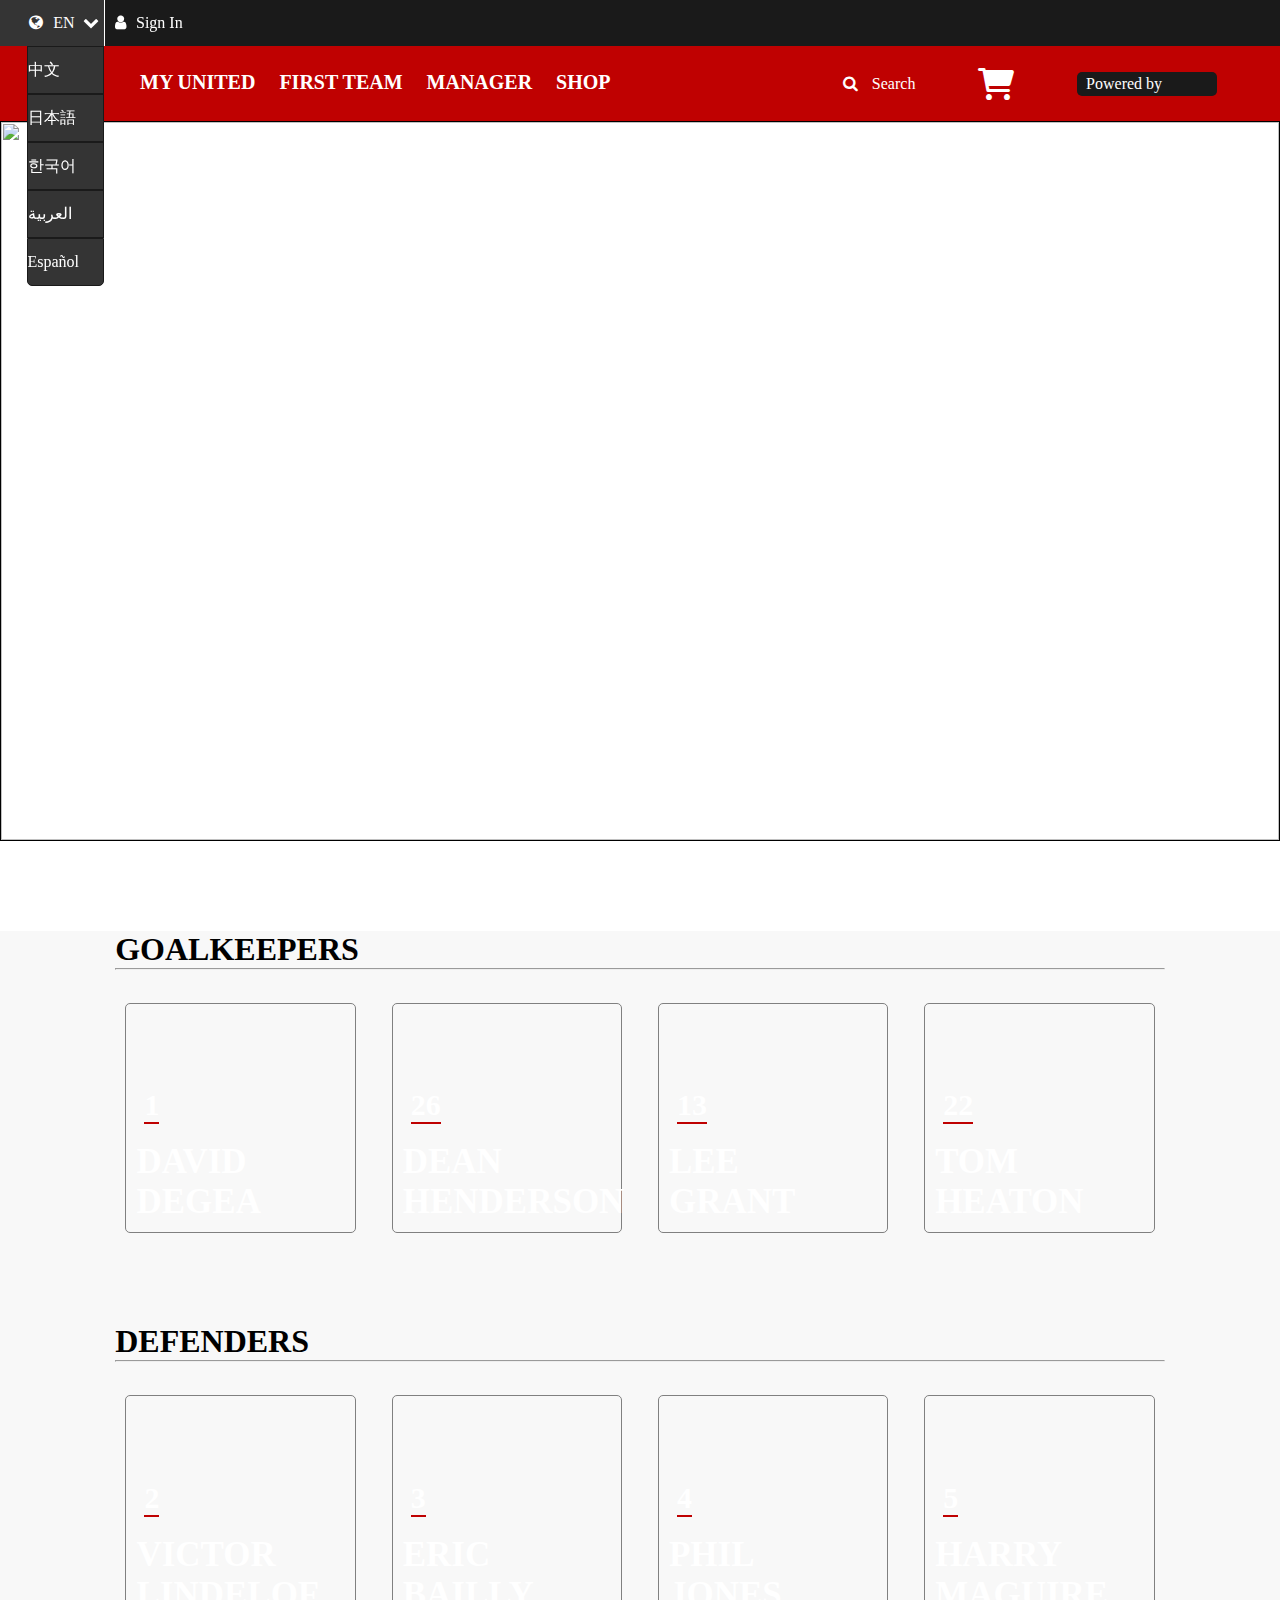
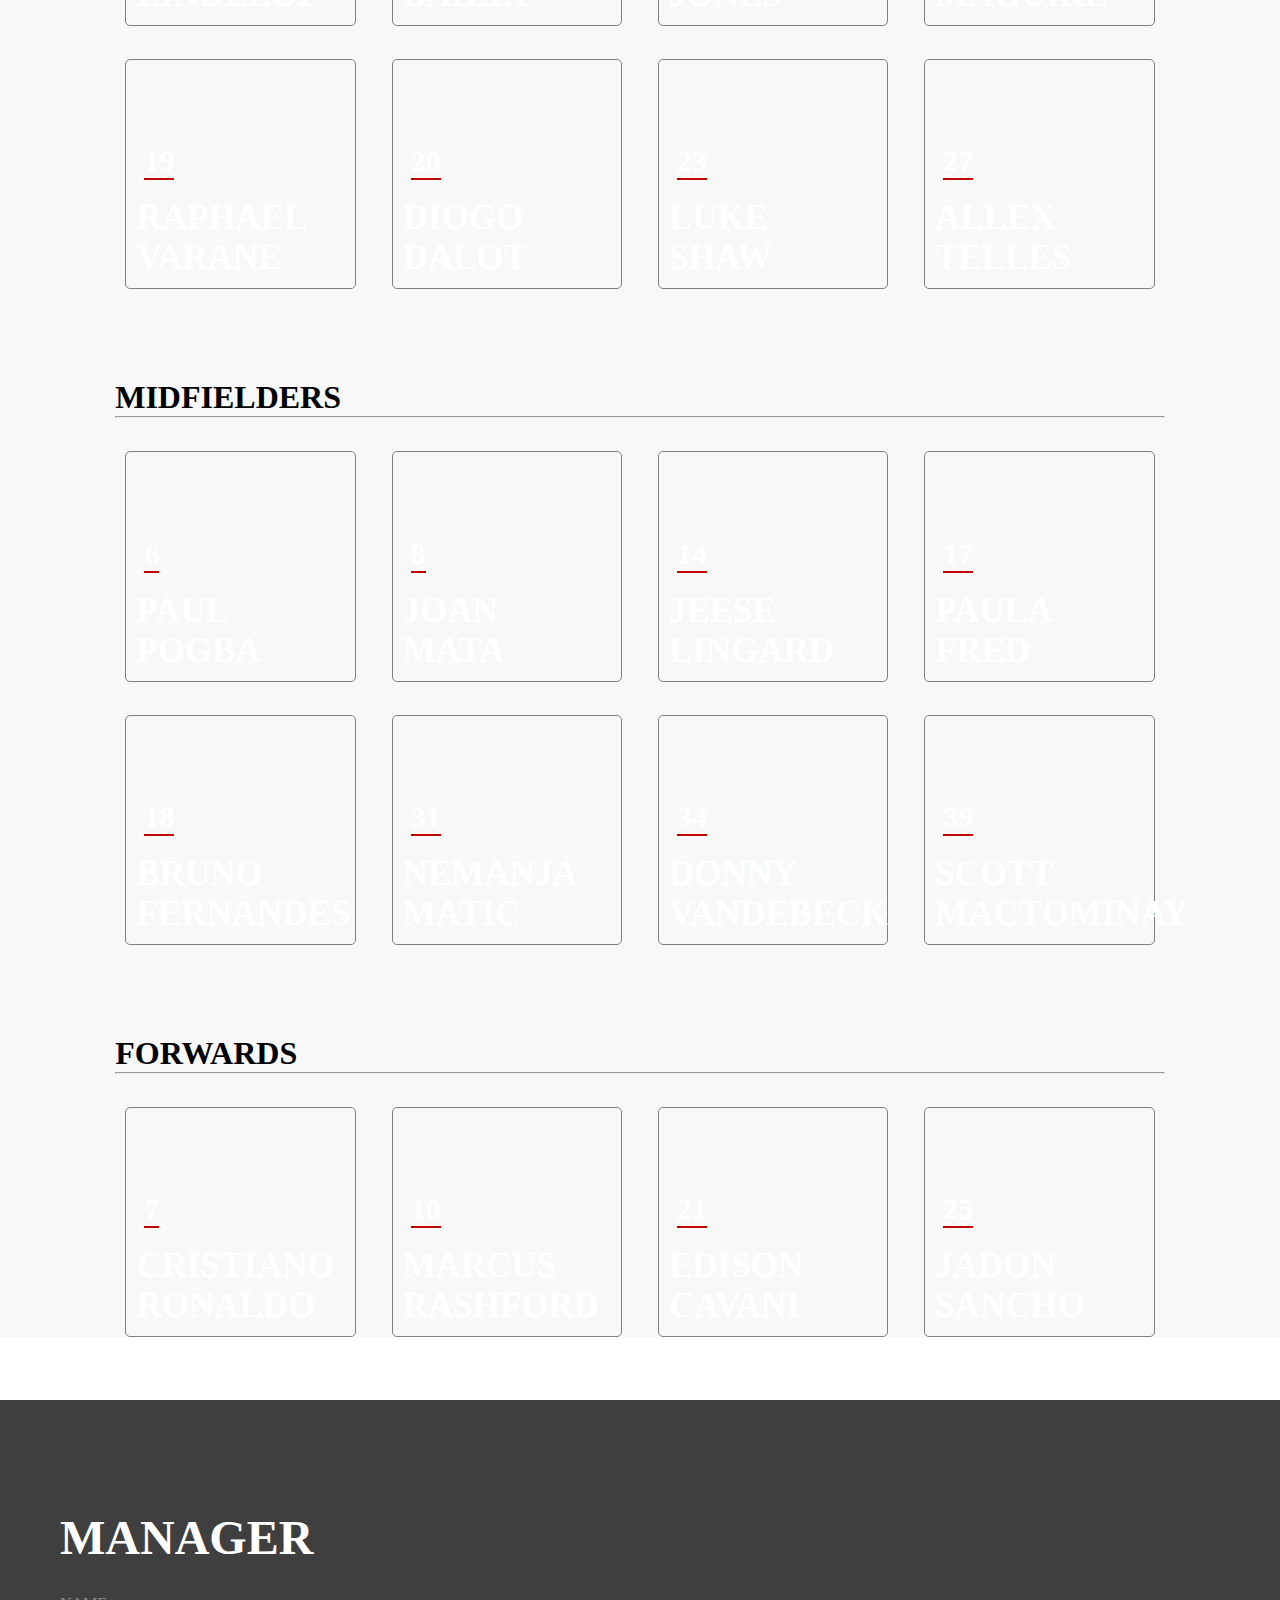
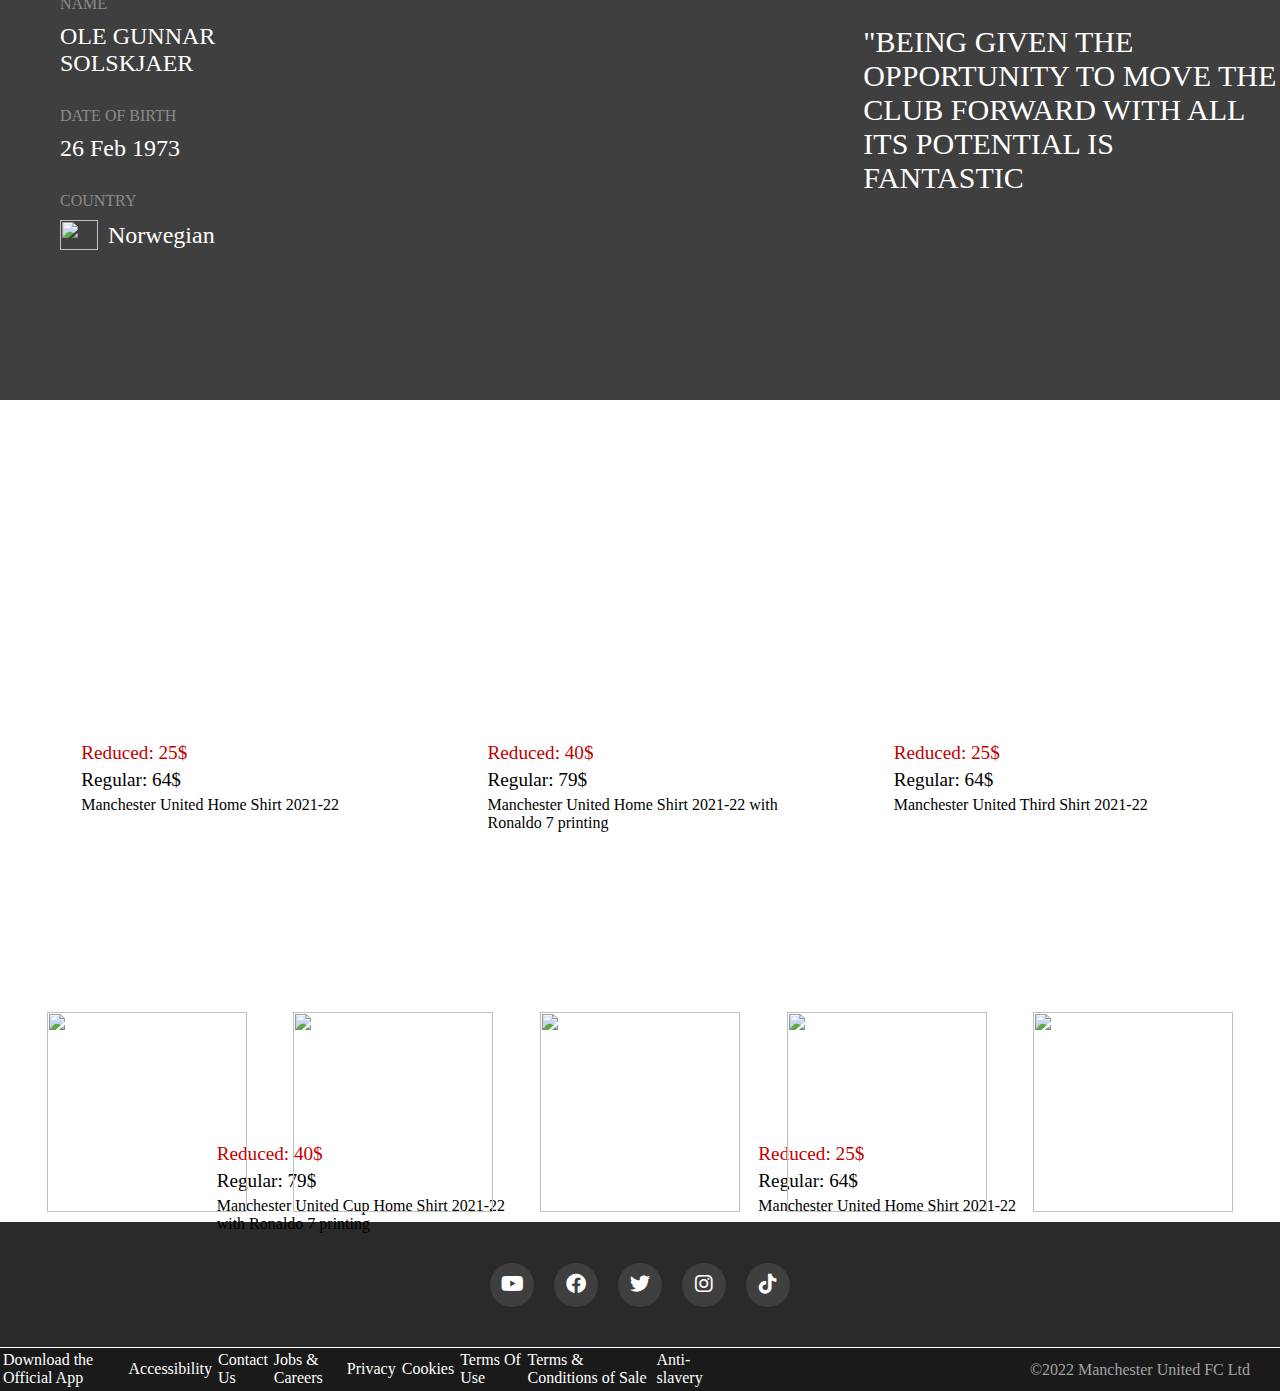
==== index.html @ f59c630c "update localStogage" ====
<!DOCTYPE html>
<html lang="en">
  <head>
    <meta charset="UTF-8" />
    <meta http-equiv="X-UA-Compatible" content="IE=edge" />
    <meta name="viewport" content="width=device-width, initial-scale=1.0" />
    <title>Document</title>
    <link rel="stylesheet" href="./assets/css/base.css" />
    <link rel="stylesheet" href="./assets/css/main.css" />
    <link
      rel="stylesheet"
      href="./assets/font/fontawesome-free-6.1.1-web/fontawesome-free-6.1.1-web/css/all.min.css"
    />
    <link
      rel="stylesheet"
      href="https://cdnjs.cloudflare.com/ajax/libs/font-awesome/4.7.0/css/font-awesome.min.css"
    />
    
  </head>
  <body>
    <div class="main">
      <header class="header">
        <form class="login-form">
          <label for="">user</label>
          <input class="users" type="text">
          <label for="">password</label>
          <input class="password" type="password">
          <button class="submit" type="button"> submit</button>
        </form>
        <nav class="navbar">
          <ul class="navbar__list">
            <li
              class="navbar__list-items navbar__list-items--language navbar__list-items--separate"
            >
              <a
                class="navbar__list-items-link navbar__list-items--language-link"
                href=""
              >
                <i class="fa fa-globe"></i>EN
                <i class="fa fa-chevron-up"></i>
                <i class="fa fa-chevron-down"></i>
              </a>
              <div class="navbar__list-items-menulanguage">
                <a href="" class="navbar__list-items-menulanguage-bnt">中文</a>
                <a href="" class="navbar__list-items-menulanguage-bnt"
                  >日本語</a
                >
                <a href="" class="navbar__list-items-menulanguage-bnt"
                  >한국어</a
                >
                <a href="" class="navbar__list-items-menulanguage-bnt"
                  >العربية</a
                >
                <a
                  href=""
                  class="navbar__list-items-menulanguage-bnt navbar__list-items-menulanguage-bnt--last"
                  >Español</a
                >
              </div>
            </li>
            <li class="navbar__list-items navbar__list-items--signin">
              <a
                class="navbar__list-items--signin-link navbar__list-items-link"
                href=""
                ><i class="fa fa-user"></i>Sign In</a
              >
              <div class="sign-log">
                <button class="sign-log__button sign-log__button--login">LOG IN</button>
                <button class="sign-log__button sign-log__button--signup">SIGN UP</button>
              </div>
            </li>
          </ul>
          <ul class="navbar__list navbar__list--logo">
            <li class="navbar__list-items">
              <img
                class="navbar__list-items-logo"
                src="https://assets.manutd.com/AssetPicker/images/0/0/11/53/734543/Adidas_Comp_DarkBG_180xAuto1547460200382.png"
                alt=""
              />
            </li>
            <li class="navbar__list-items">
              <img
                class="navbar__list-items-logo"
                src="https://assets.manutd.com/AssetPicker/images/0/0/15/56/997598/TeamViewer-logo-white-header1625085576209.png"
                alt=""
              />
            </li>
            <li class="navbar__list-items">
              <img
                class="navbar__list-items-logo"
                src="https://assets.manutd.com/AssetPicker/images/0/0/16/73/1067276/TezosLogo_Horizontal_White1644483074005.png"
                alt=""
              />
            </li>
            <li class="navbar__list-items">
              <img
                class="navbar__list-items-logo"
                src="https://assets.manutd.com/AssetPicker/images/0/0/11/53/734573/Kohler_Comp_DarkBG_180xAuto1547470584246.png"
                alt=""
              />
            </li>
          </ul>
        </nav>
        <div class="top-search">
          <div class="top-search-left">
            <div class="top-search__list top-search__list--logo"></div>
            <ul class="top-search__list">
              <li class="top-search__items"><a href="">MY UNITED</a></li>
              <li class="top-search__items"><a href="">FIRST TEAM</a></li>
              <li class="top-search__items"><a href="">MANAGER</a></li>
              <li class="top-search__items"><a href="">SHOP</a></li>
            </ul>
          </div>
          <div class="top-search-right">
            <div class="top-search__list top-search-right--icon">
              <a class="top-search-right--icon" href="">
                <i class="fa fa-magnifying-glass"></i>
                Search
              </a>
              <div class="search-modal">
                <input
                  class="search-modal__items search-modal__items--input"
                  placeholder="WHAT ARE YOU LOOKING FOR?"
                  type="text"
                  name=""
                  id=""
                />
                <button
                  class="search-modal__items search-modal__items--bnt-search"
                >
                  SEARCH
                </button>
                <button class="search-modal__items search-modal__items--bnt-x">
                  X
                </button>
              </div>
            </div>
            <div class="top__search--list top-search-right--shopcard">
              <a href=""><i class="fa-solid fa-cart-shopping"></i></a>
            </div>
            <div class="top-search__list top-search-right--img">
              <a href="">
                <span>Powered by</span>
                <img
                  class="top-search-right--img-hlc"
                  src="https://assets.manutd.com/AssetPicker/images/0/0/11/53/734569/HCL_Comp_DarkBG_180xAuto1547462086653.png"
                  alt=""
                />
              </a>
            </div>
          </div>
      </header>
    </div>
      <div class="container">
          <div class="slide" >
              <img class="slide__img" src="//assets.manutd.com/AssetPicker/images/0/0/10/168/698393/JP_541528114708571_xlarge.jpg" alt="">
          </div>
          <div class="first-team">
                <div class="goolkeeper__title"><h1>GOALKEEPERS</h1> <hr></div>
                <div class="goalkeepers">  
                </div>
                <div class="defenders__title"><h1>DEFENDERS</h1> <hr></div>
                <div class="defenders" ></div>
                <div class="midfielders__title"><h1>MIDFIELDERS</h1> <hr></div>
                <div class="midfielders"></div>
                <div class="forwards__title"><h1>FORWARDS</h1> <hr></div>
                <div class="forwards"></div>
          </div>
            <div class="manager">
              <div class="manager-left">
                <div class="manager__title"><h1>MANAGER</h1></div>
                <div class="manager__name"><span>NAME</span>OLE GUNNAR <br> SOLSKJAER</div>
                <div class="manager__birth"><span>DATE OF BIRTH</span>26 Feb 1973</div>
                <div class="manager__country"><span>COUNTRY</span> <span class="manager__country-flag"> <img src="https://thekingincatsle.github.io/Manchester-United-website/pic/Nationality/norway.png" alt="">  Norwegian</span></div>
                
              </div>
             
              <div class="manager__img"><img src="https://resources.premierleague.com/premierleague/photos/players/250x250/man40342.png" alt=""></div>
              <div class="manager__quote">"BEING GIVEN THE OPPORTUNITY TO MOVE THE CLUB FORWARD WITH ALL ITS POTENTIAL IS FANTASTIC</div>
            
          </div>
          <div class="shop">
            
          </div>
      </div>
      <footer class="footer">
        <div class="footer-logo">
          <img src="https://store.manutd.com/content/ws/146296/e_spot_brands_adidas.jpg" alt="">
          <img src="https://store.manutd.com/content/ws/all/fc1a3302-db41-4cb9-a339-82dd3ed8b859__267X267.jpg" alt="">
          <img src="https://store.manutd.com/content/ws/146296/e_spot_brands_new_era.jpg" alt="">
          <img src="https://store.manutd.com/content/ws/213271/e_spot_brands_paul_smith.jpg" alt="">
          <img src="https://store.manutd.com/content/ws/213271/e_spot_brands_remington.jpg" alt="">
        </div>
        <div class="footer-bottom">
            <div class="footer-bottom__listbnt">
              <div><a href=""><i class="fa-brands fa-youtube"></i></a></div>
              <div><a href=""><i class="fa-brands fa-facebook"></i></a></div>
              <div><a href=""><i class="fa-brands fa-twitter"></i></a></div>
              <div><a href=""><i class="fa-brands fa-instagram"></i></a></div>
              <div><a href=""><i class="fa-brands fa-tiktok"></i></a></div>
            </div>
            <div class="footer-bottom__end">
              <div class="footer-bottom__end--items">
              <a href="">Download the Official App</a>
              <a href="">Accessibility</a>
              <a href="">Contact Us</a>
              <a href="">Jobs & Careers</a>
              <a href="">Privacy</a>
              <a href="">Cookies</a>
              <a href="">Terms Of Use</a>
              <a href="">Terms & Conditions of Sale</a>
              <a href="">Anti-slavery</a>
            </div>
              <span>©2022 Manchester United FC Ltd</span>
            </div>
        </div>
      </footer>
      <script src="./index.js"></script>
    </div>
  </body>
</html>
---- assets/css/base.css ----
*{
    margin: 0;
    padding: 0;
    box-sizing: border-box;
}

/* html {
    font-size: 62.5%;
} */
.grid {
    width: 1200px;
    max-width: 100%;
    margin: 0 auto;
}
.grid__full-width
{
    width: 100%;
}
.grid__row 
{
    display: flex;
    flex-wrap: wrap;
}
---- assets/css/main.css ----
.header {
    position: fixed;
    z-index: 5;
    width: 100%;
    
}
.navbar 
{
    background-color: rgb(26, 26, 26);
    height: 46px;
    display: flex;
    justify-content: space-between;
}
.navbar__list
{
}
.navbar__list-items
{   
    color: white;
    height: 46px;
    line-height: 46px;
    display: inline-block;
    text-decoration: none;
    position: relative;
    
}
.navbar__list--logo
{
    max-width: max-content;
}
.navbar__list-items-logo
{   
    margin: 0 6px;
    padding-top: 10px;
    height: 35px;
    line-height: 46px
}
.navbar__list-items--separate
{
    border-right: 1px solid white;
}
.navbar__list-items-link
{
    text-decoration: none;
    color: white;
  
}
.navbar__list-items--language
{
    width: 105px;
    height: 46px;
    margin: 0;
    display: inline-flex;
    justify-content: center;
    
}
.navbar__list-items--language:hover
{
    background-color: rgb(52, 52, 52);
}
.navbar__list-items--language:hover .navbar__list-items-menulanguage
{
 display: flex;
}
.navbar__list-items--signin
{
    width: 210px;
    height: 46px;
    /* border: 1px solid white; */
    display: inline-flex;
    justify-content:start;
}
.navbar__list-items--language-link>i
{
    padding-right: 10px;
}
.navbar__list-items--signin-link
{
    padding-left: 10px;
}
.navbar__list-items--signin-link >i
{
    padding-right: 10px;
}

/* menulanguage */

.navbar__list-items-menulanguage
{
    position: absolute;
    top: 100%;
    display: flex;
    flex-direction: column;
    text-decoration: none;
    display: none;
    
}

.navbar__list-items-menulanguage-bnt
{   
    margin-left: 26px;
    width: 77px;
    text-decoration:none;
    border: 1px solid rgb(26, 26, 26);
    background-color: rgb(52, 52, 52);
    color: white;
    
}

.navbar__list-items > .navbar__list-items-link >.fa-chevron-up
{
    position: absolute;
    left: 80%;
    top:30%;
    height: 20px;
    display: none;    
}
.navbar__list-items--language:hover .navbar__list-items >.navbar__list-items-link >.fa-chevron-up
{
    display: block;
}
.navbar__list-items > .navbar__list-items-link >.fa-chevron-down
{   
    
    position: absolute;
    left: 80%;
    top:30%;  
}
.navbar__list-items--language:hover .navbar__list-items >.navbar__list-items-link >.fa-chevron-down
{
    display: none;
}


.navbar__list-items-menulanguage-bnt--last
{
    border-radius: 0px 0px 5px 5px;
}
.sign-log 
{
    position: absolute;
    top: 100%;
    display: flex;
    flex-direction: column;
    justify-content: space-evenly;
    align-items: center;
    width: 210px;
    height: 300%;
    background-color: rgb(52, 52, 52);
    left: 0px;
    display: none;
    border-radius: 0px 0px 5px 5px;
    
}
.sign-log__button:first-child
{
    border: 1px solid white;
    color: white;
    background-color: rgb(52, 52, 52);
    border-radius: 25px;
    padding: 15px 20px;
    width: 180px;
    
}
.sign-log__button:last-child
{   
    border-radius: 25px;
    padding: 15px 20px;
    width: 180px;
    background-color: rgb(191, 1, 1);
    color: white;
}
.sign-log__button:first-child:hover
{
    cursor: pointer;
}
.sign-log__button:last-child:hover
{
    background-color: rgb(146, 31, 31);;
    cursor: pointer;
}
.navbar__list-items--signin
{
    margin-left: -4px;
}
.navbar__list-items--signin:hover
{
    background-color: rgb(52, 52, 52);
}
.navbar__list-items--signin:hover .sign-log 
{
    display: flex;
}

/* Top-search */
.top-search
{   
    width: 100%;
    height: 75px;
    background-color: rgb(191, 1, 1);
    display: flex;
    justify-content: space-between;
    align-items: center;
    
    
}
.top-search-left
{
    display: flex;
}
.top-search__items 
{
    display: inline-block;
    line-height: 75px;
    font-size: 20px;
    font-weight:bold;
    margin: 0 10px;
    border-bottom: 2px solid transparent;
    
}
.top-search__items:hover 
{
    border-bottom: 2px solid white;
    box-sizing :border-box;
}
.top-search__items  > a 
{
    text-decoration: none;
    color: white ;
}
.top-search__list--logo
{   
    
    width: 100px;
    height: 60px;
    background-image: url(//assets.manutd.com/AssetPicker/images/0/0/3/2/197240/Header-Logo1500994616801.png);
    background-size: contain;
    background-repeat: no-repeat;
    margin-top: 5px;
    margin-left: 30px;
}
.top-search-right
{   
    width: 500px;
    display: flex;
    justify-content: space-evenly;
    align-items: center;
}
.top-search-right--icon 
{
    text-decoration: none;
    color: white;
    position: relative;
    
}

.top-search-right--icon:hover .search-modal 
{
    display: flex;
} 
.top-search-right--icon > i 
{
    margin-right: 10px;
} 
.top-search-right--img 
{   
    display: flex;
    width: 140px;
    height: 24px;
    background-color: rgb(26, 26, 26);
    border-radius: 5px;
    justify-content: center;
    
}
.top-search-right--img > a
{
    text-decoration: none;
    color: white;
    line-height: 24px;
}
.top-search-right--img>a>img
{
    height: 8px;
    width: 42px;
}
.search-modal 
{   
    display: flex;
    width: 100vw;
    height: 100px;
    border: 1px solid black;
    position: absolute;
    top: 250%;
    left: -2095%;    
    justify-content: center;
    align-items: center;
    background-color: white;
    display: none;
    
}
.search-modal::before
{
    content: "";
    width: 100px;
    height: 50px;
    position: absolute;
    /* background-color: red; */
    top:-40px;
    left: 78%;
}
.search-modal__items
{
    margin: 0 20px;
}
.search-modal__items--input
{
    width: 75vw;
    height: 60%;
    border: 2px  solid rgb(122, 122, 194);
    border-radius: 25px;
    padding-left: 20px;
    font-size: 20px;
}
.search-modal__items--bnt-search
{   
    width: 7%;
    height: 45%;
    border-radius: 25px;
}
.search-modal__items--bnt-x
{
    width: 25px;
    height: 25px;
    background-color: rgb(26, 26, 26);
    color: white;
    border-radius: 50%;  
}

.top-search-right--shopcard>a>i
{
    font-size:xx-large;
    color: white;
}
/* container-page */
.container{
    padding-top: 121px;
}
.slide 
{
    width: 100%;
    height: 80vh;
    border: 1px solid black;
    /* background-image: url(https://wallpapercave.com/wp/wp3293644.jpg);
    background-size:100% 80vh; */
}
.slide__img 
{
    width: 100%;
    height: 100%;
}
.first-team {
    background-color: #f8f8f8;

}
.goolkeeper__title{
    margin: 10vh 9vw 0 9vw;
}
.goalkeepers {
    display: flex;
    justify-content: space-evenly;
    margin: 0 7vw;
}

.showplayers
{   
    width: 18vw;
    height: 18vw;
    border: 1px solid gray;
    border-radius: 5px;
    background-size:cover;
    background-repeat: no-repeat;
    display: flex;
    flex-direction: column;
    justify-content: flex-end;
    align-items: flex-start;
    color :white;
    margin-top: 3%;
    opacity: 1;
}
.showplayers_number 
{
    font-size: 30px;
    margin: 18px;
    border-bottom: 2px solid rgb(191, 1, 1);
    font-weight: bold;
}
.showplayers_firstName
{   
    
    font-size: 35px;
    font-weight: bold;
    padding: 0 0 0 10px;
}
.showplayers_lastName
{
    font-size: 35px;
    font-weight: bold;
    padding: 0 0 10px 10px;
}

.defenders {
    display: flex;
    justify-content: space-evenly;
    margin: 0 7vw;
    flex-wrap: wrap;
}
.defenders__title { 
    margin: 10vh 9vw 0 9vw; 
}
.midfielders__title 
{
    margin: 10vh 9vw 0 9vw;
}    
.midfielders {
    display: flex;
    justify-content: space-evenly;
    margin: 0 7vw;
    flex-wrap: wrap;
}
.forwards {
    display: flex;
    justify-content: space-evenly;
    margin: 0 7vw;
    flex-wrap: wrap;
}
.forwards__title {
    
    margin: 10vh 9vw 0 9vw;
   
}

/* manager */

.manager 
{
    width: 100%;
    height: 600px;
    background-color:rgb(63,63,63);
    margin-top: 7vh;
    display: flex;
    justify-content: space-evenly;
    align-items: center;
}
.manager-left
{
    
    display: flex;
    flex-direction:column;
    justify-content: space-evenly;
    align-items: flex-start;
    
    flex :1;
}
.manager-left >div
{
    
    color: white;
    font-size: x-large;
    margin-left: 60px;
    margin-bottom: 30px;
}
.manager-left >div>span
{
    color: rgb(139,139,139);
    margin-bottom: 10px;
    font-size: medium;
}
.manager-left >div>span>img
{
    height: 30px;
    width: 38px;
    margin-right: 10px;
}
.manager__title
{   
    flex: 2;
    margin-bottom: 20px;
    color: wheat
}
.manager__name
{   
    display: flex;
    flex-direction: column;
    justify-content: flex-start;
    flex :1
}
.manager__birth
{   
    flex: 1;
    display: flex;
    flex-direction: column;
    justify-content: flex-start;
    
}
.manager__country
{
    flex: 1;
    display: flex;
    flex-direction: column;
    justify-content: flex-start;
    
}
.manager__country> .manager__country-flag
{
    display: flex;
    justify-content: space-between;
    align-items: center;
    font-size: x-large ;
    color: white;
}
.manager__img
{
    flex: 1;
    margin-top: 100px;
}

.manager__quote
{
    flex: 1;
    width: 300px;
    color: white;
    font-size: 30px;
    margin-left: 30px;
    margin-top: 20px;
    
}


/* shop */
.shop 
{   
    margin-top:8vh;
    height: 540px;
    display: flex;
    flex-wrap: wrap;
    justify-content: space-evenly;
}
.shop__items
{   
    width: 305px;
    height: 401Px;
    margin: 0 20px;
}
.shop__items--img
{
    width: 270px;
    height: 270px;
    background-size: contain;
    position: relative;
}
.shop__items--img:hover .cart-plus 
{
    display: flex;  
}
.cart-plus 
{
    width: 100%;
    height: 10%;
    background-color: rgb(112, 101, 101);
    position: absolute;
    bottom: 0;
    display: flex;
    justify-content: center;
    align-items: center;
    display: none;
}
.cart-plus > i
{
    font-size: large;
    color: white;
} 
.shop__items--name 
{
    display: flex;
    flex-direction: column;
    align-items: flex-start;
}


.shop__items--reduced
{
    color: rgb(191, 1, 1);
    font-size: larger;
    margin-bottom: 5px;
}
.shop__items--regular
{
    font-size: larger;
    margin-bottom: 5px;
}


/* footer */

.footer-logo 
{
    height: 210px;
    display: flex;
    justify-content: space-evenly;
    margin-bottom: 0;
}
.footer-logo > img 
{
    width: 200px;
    height: 200px;
}
.footer-bottom__listbnt
{
    height: 125px;
    background-color: #2A2A2A;
    width: 100%;
}
.footer-bottom__listbnt 
{
    display: flex;
    justify-content: center;
    align-items: center ;
}

.footer-bottom__listbnt >div
{
    width: 44px;
    height: 44px;
    background-color: #3f3f3f;
    border-radius: 50%;
    cursor: pointer;
    display: flex;
    justify-content: center;
    align-items: center;
    margin: 0 10px;
    
}
.footer-bottom__listbnt >div>a>i
{
    color: white;
    font-size: 20px;
    
}

.footer-bottom__listbnt>div:hover
{
    background-color: #c70101;
}

/* footer-bottom__end */
.footer-bottom__end
{
    width: 100vw;
    height: 44px;
    background-color: #1a1a1a;
    border-top: 01px solid white;
    display: flex;
    justify-content: space-between;
    align-items: center;
}
.footer-bottom__end--items
{   
    flex: 4;
    display: flex;
    justify-content: space-around;
    align-items: center;
}
.footer-bottom__end--items > a 
{
    margin: 0 3px;
    color: white;
    text-decoration: none;
    border-bottom: 1px solid transparent;
}
.footer-bottom__end--items > a:hover
{
    border-bottom: 1px solid white;
}
.footer-bottom__end>span
{
    display: flex;
    justify-content: end;
    flex: 3;
    color: #a3a3a3;
    margin-right: 30px;
}

.login-form 
{   
    width: 200px;
    height: 200px;
    position: absolute;
    background-color: white;
    display: flex;
    flex-direction: column;
    align-items: center;
    justify-content: center;
    top: 300%;
    left: 45%; 
    margin: auto;
    display: none;

}
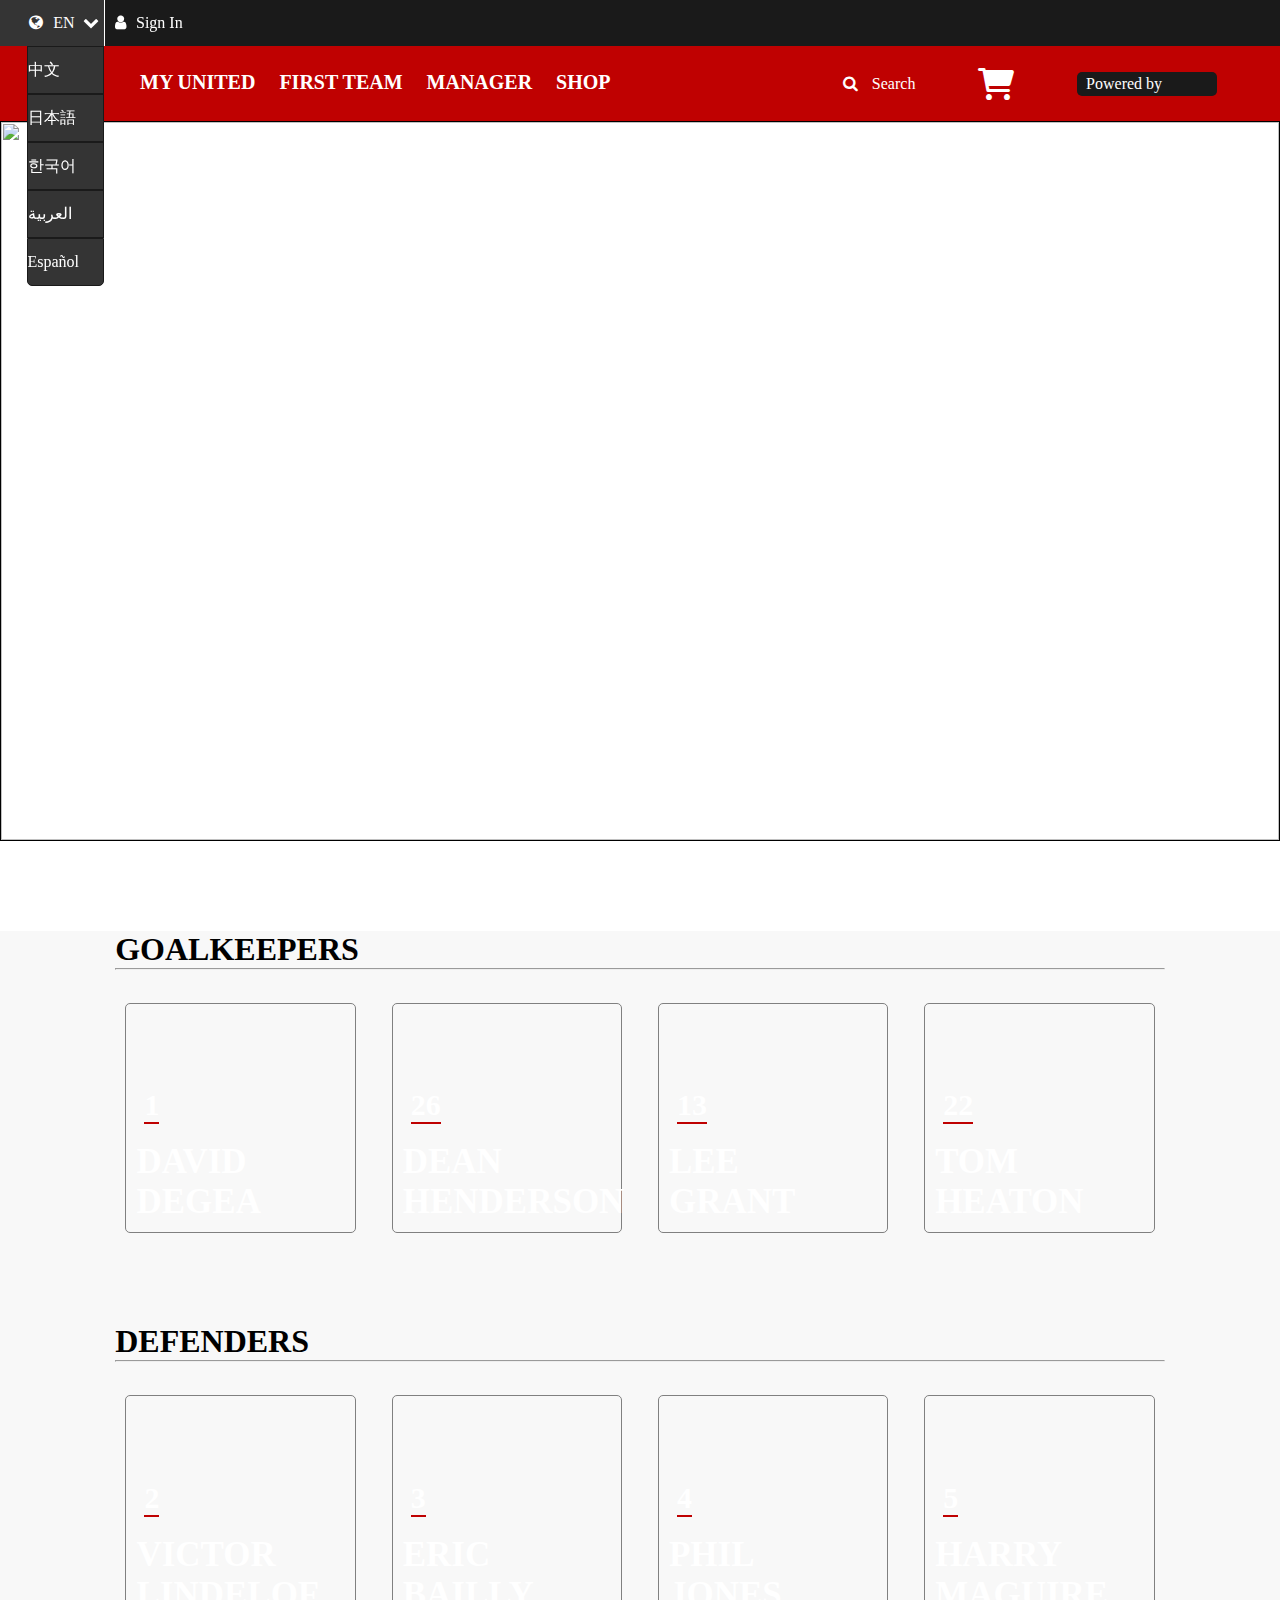
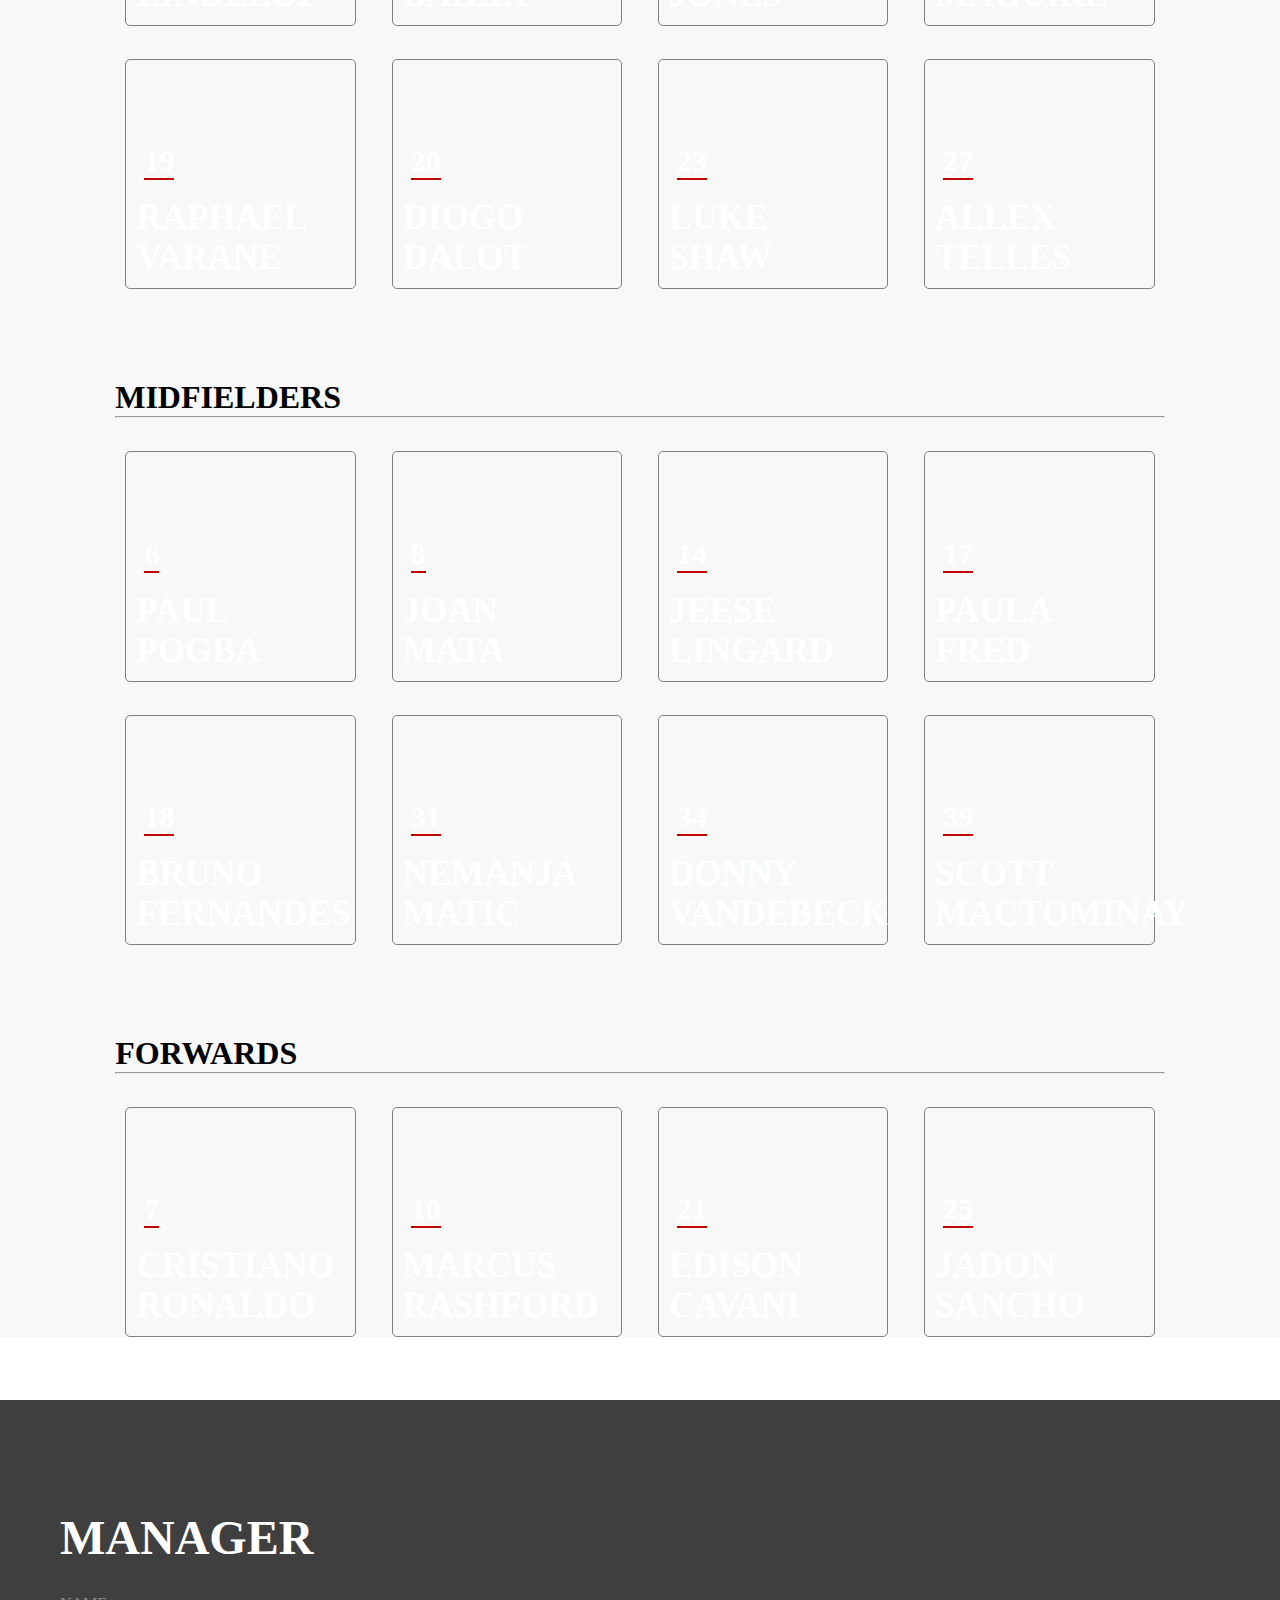
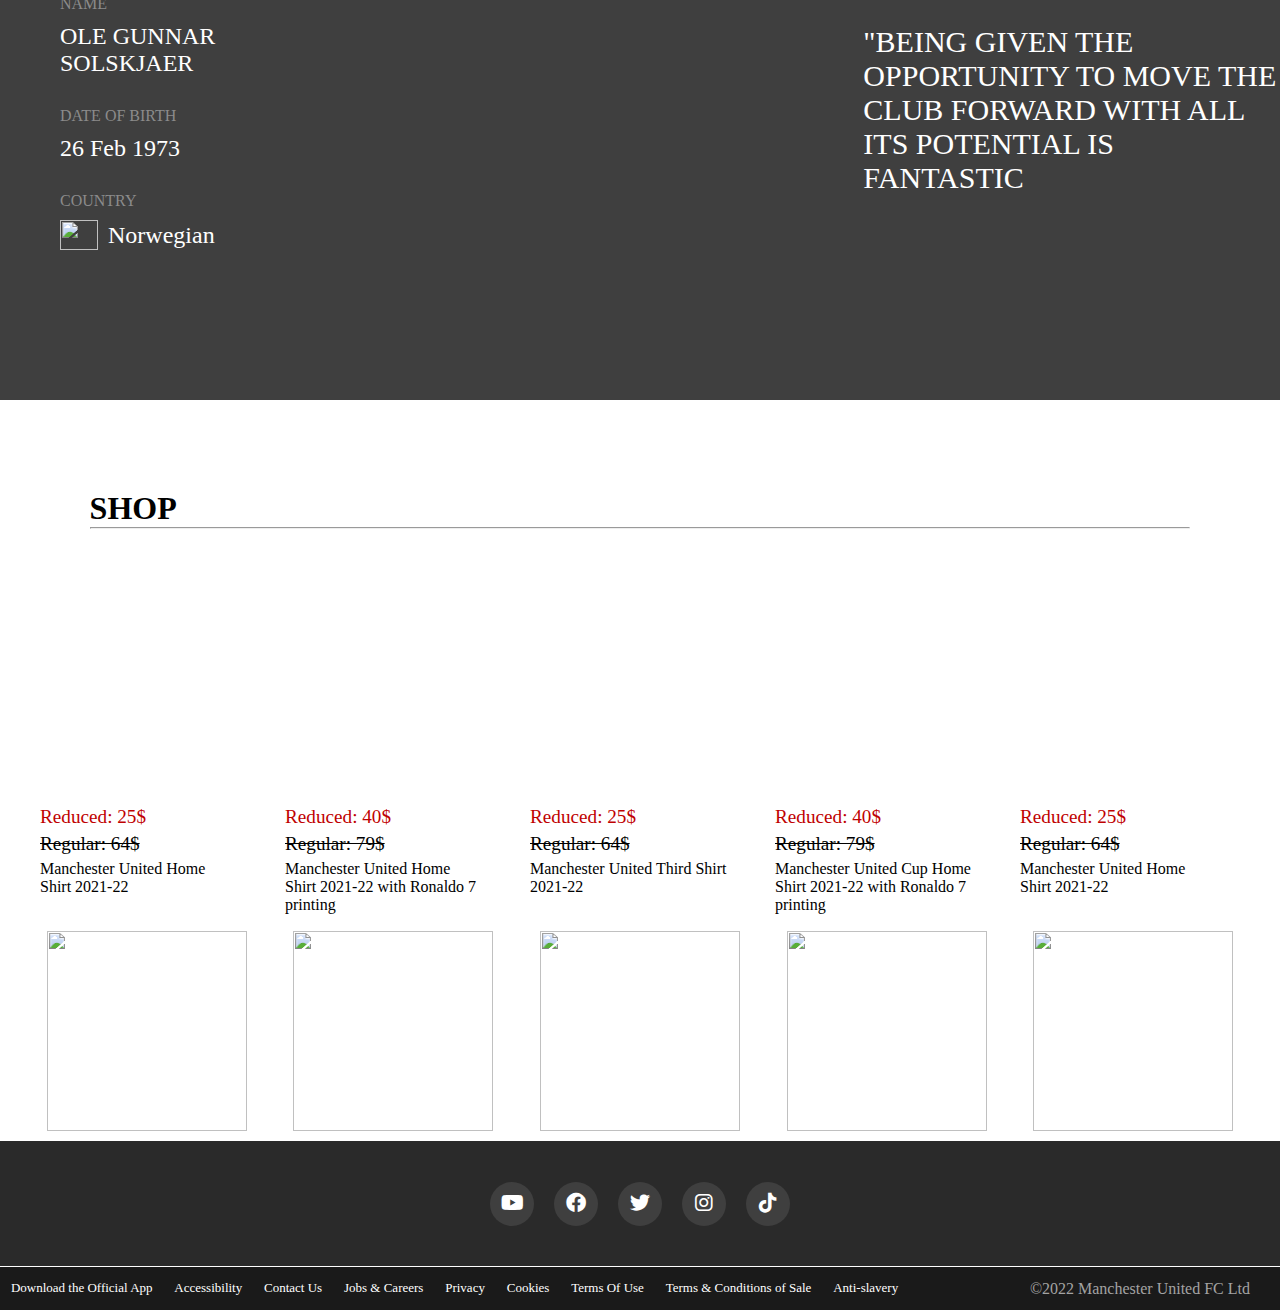
==== commit 6c888d08: "update responsive" ====
--- a/index.html
+++ b/index.html
@@ -179,6 +179,7 @@
               <div class="manager__quote">"BEING GIVEN THE OPPORTUNITY TO MOVE THE CLUB FORWARD WITH ALL ITS POTENTIAL IS FANTASTIC</div>
             
           </div>
+          <div class="shop-title"><h1>SHOP</h1> <hr></div>
           <div class="shop">
             
           </div>
--- a/assets/css/main.css
+++ b/assets/css/main.css
@@ -291,7 +291,7 @@
     border: 1px solid black;
     position: absolute;
     top: 250%;
-    left: -2095%;    
+    left: -1286%;    
     justify-content: center;
     align-items: center;
     background-color: white;
@@ -306,7 +306,7 @@
     position: absolute;
     /* background-color: red; */
     top:-40px;
-    left: 78%;
+    left: 68%;
 }
 .search-modal__items
 {
@@ -540,21 +540,22 @@
 .shop 
 {   
     margin-top:8vh;
-    height: 540px;
+    margin-right: 20px;
+    height: 330px;
     display: flex;
     flex-wrap: wrap;
     justify-content: space-evenly;
 }
 .shop__items
 {   
-    width: 305px;
-    height: 401Px;
-    margin: 0 20px;
+    width: 200px;
+    height: 80px;
+    margin: 0 5px;
 }
 .shop__items--img
 {
-    width: 270px;
-    height: 270px;
+    width: 200px;
+    height: 200px;
     background-size: contain;
     position: relative;
 }
@@ -591,14 +592,18 @@
 {
     color: rgb(191, 1, 1);
     font-size: larger;
-    margin-bottom: 5px;
+    margin: 5px 0; 
 }
 .shop__items--regular
 {
     font-size: larger;
     margin-bottom: 5px;
-}
-
+    text-decoration: line-through;
+}
+.shop-title
+{
+    margin: 10vh 7vw 0 7vw;
+}
 
 /* footer */
 
@@ -665,10 +670,11 @@
 }
 .footer-bottom__end--items
 {   
-    flex: 4;
+    flex: 8;
     display: flex;
     justify-content: space-around;
     align-items: center;
+    font-size: small;
 }
 .footer-bottom__end--items > a 
 {
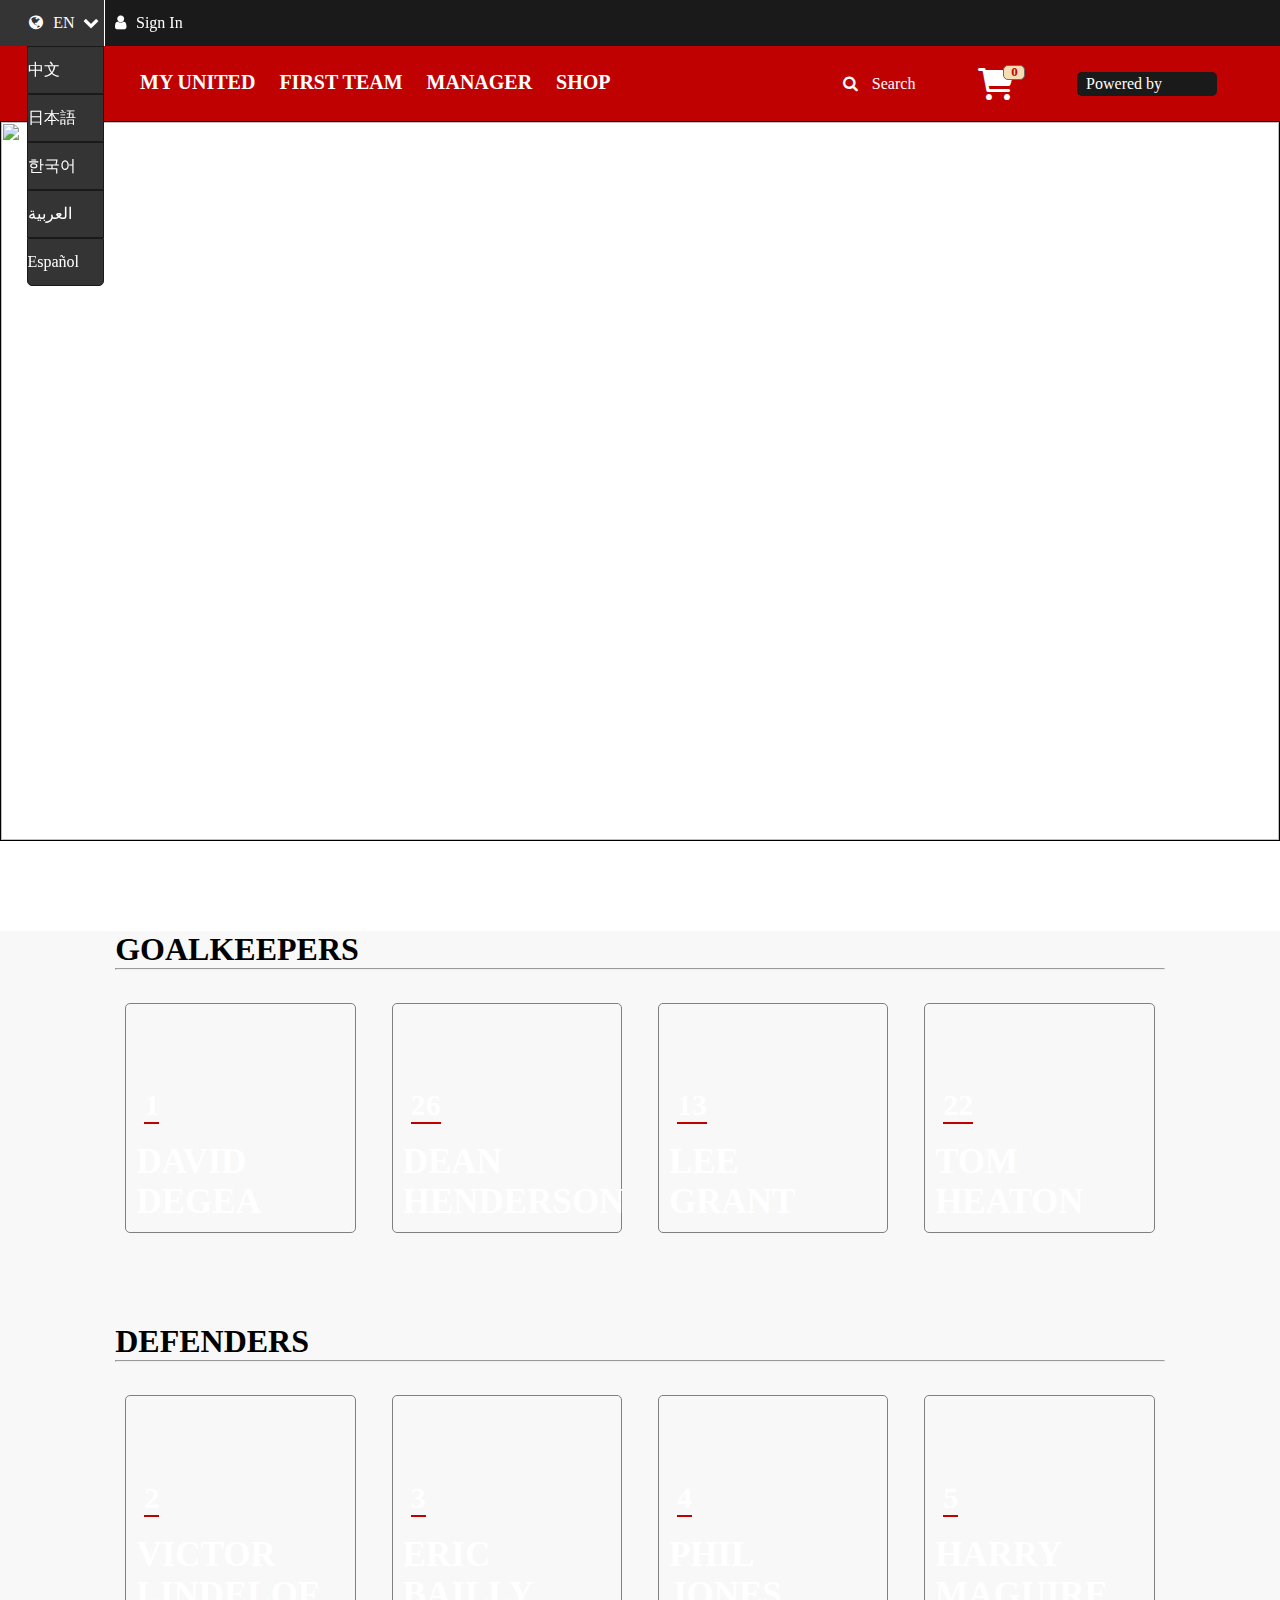
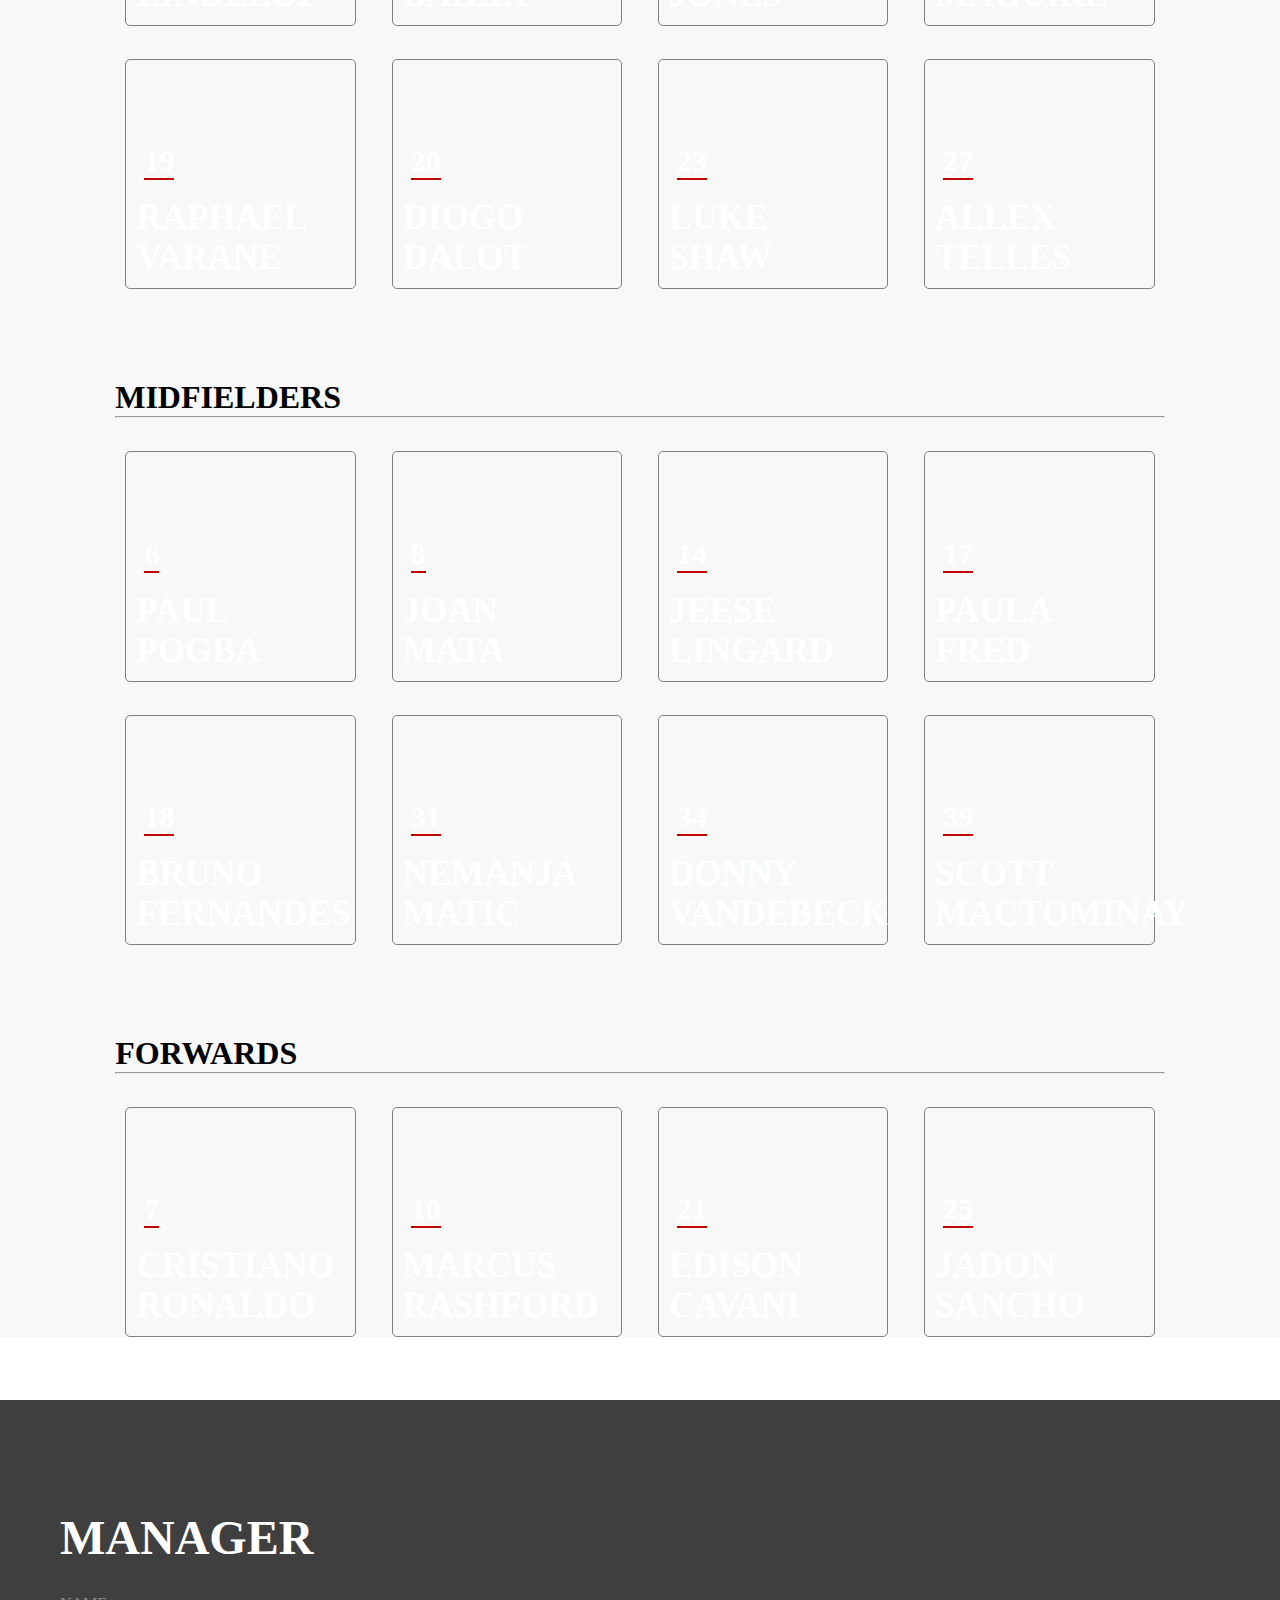
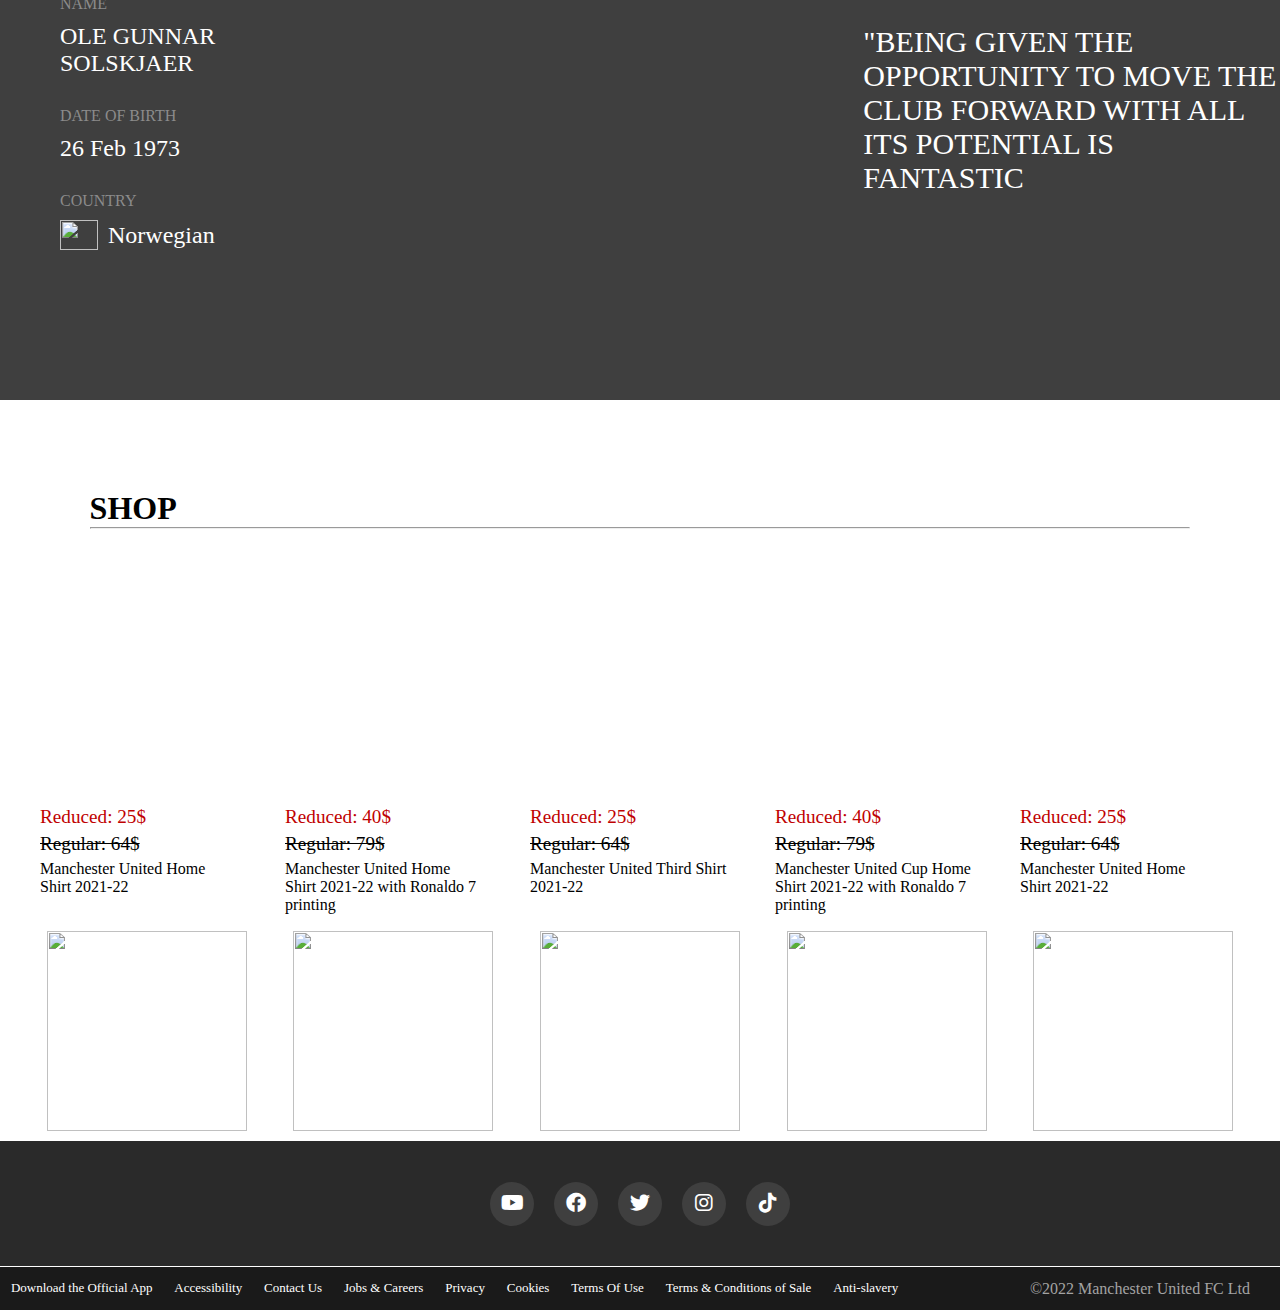
==== commit b5c44084: "update shopcart count" ====
--- a/index.html
+++ b/index.html
@@ -136,7 +136,9 @@
               </div>
             </div>
             <div class="top__search--list top-search-right--shopcard">
-              <a href=""><i class="fa-solid fa-cart-shopping"></i></a>
+              <a class="cart-shopping" href=""><i class="fa-solid fa-cart-shopping">
+                
+              </i><div class="cart-shopping__amount"></div></a>
             </div>
             <div class="top-search__list top-search-right--img">
               <a href="">
--- a/assets/css/main.css
+++ b/assets/css/main.css
@@ -335,11 +335,33 @@
     color: white;
     border-radius: 50%;  
 }
+.top-search-right--shopcard>a
+{
+    position: relative;
+}
 
 .top-search-right--shopcard>a>i
 {
     font-size:xx-large;
     color: white;
+}
+.cart-shopping__amount
+{
+    position: absolute;
+    width: 22px;
+    height: 15px;
+    font-size: small;
+    font-weight: bold;
+    background-color: wheat;
+    display: flex;
+    justify-content: center;
+    align-items: center;
+    color: #c70101;
+    border: 1px solid rgb(112, 101, 101);
+    border-radius: 5px;
+    top: -100%;
+    left: 70%;
+
 }
 /* container-page */
 .container{
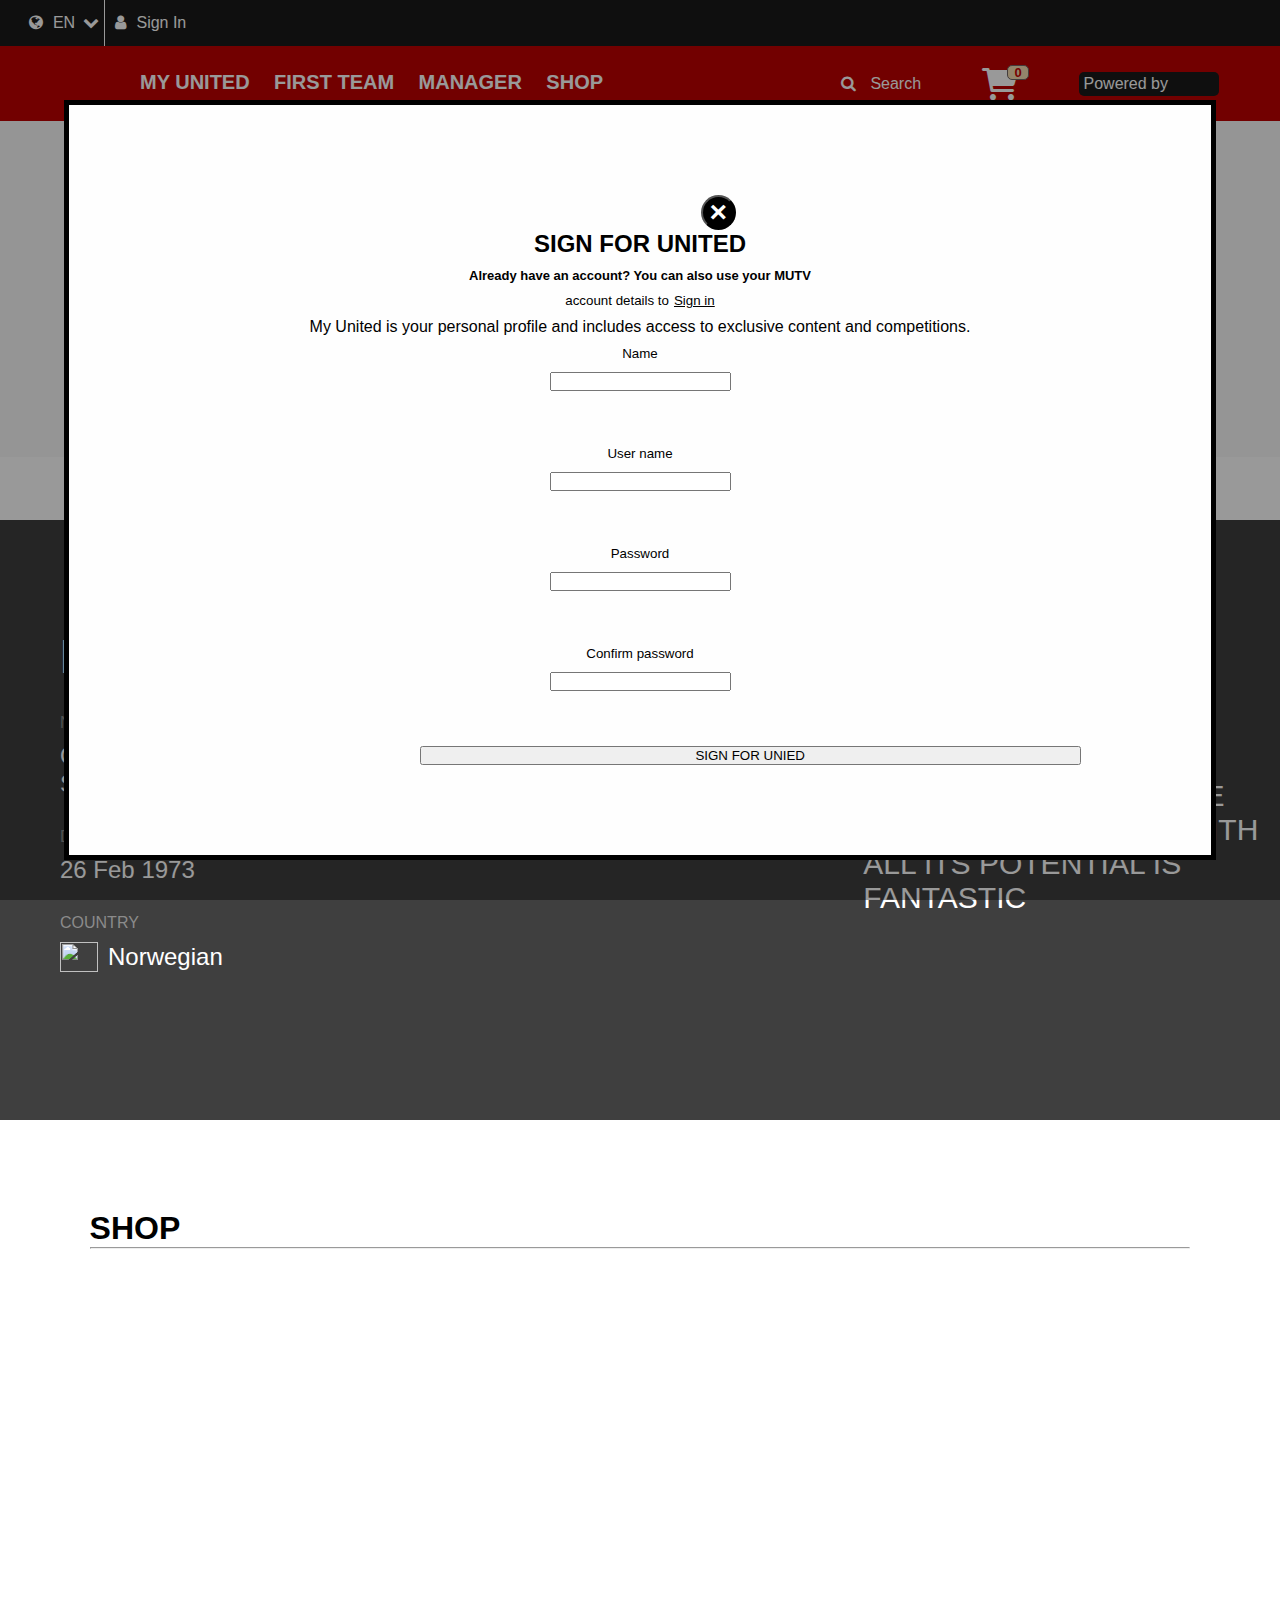
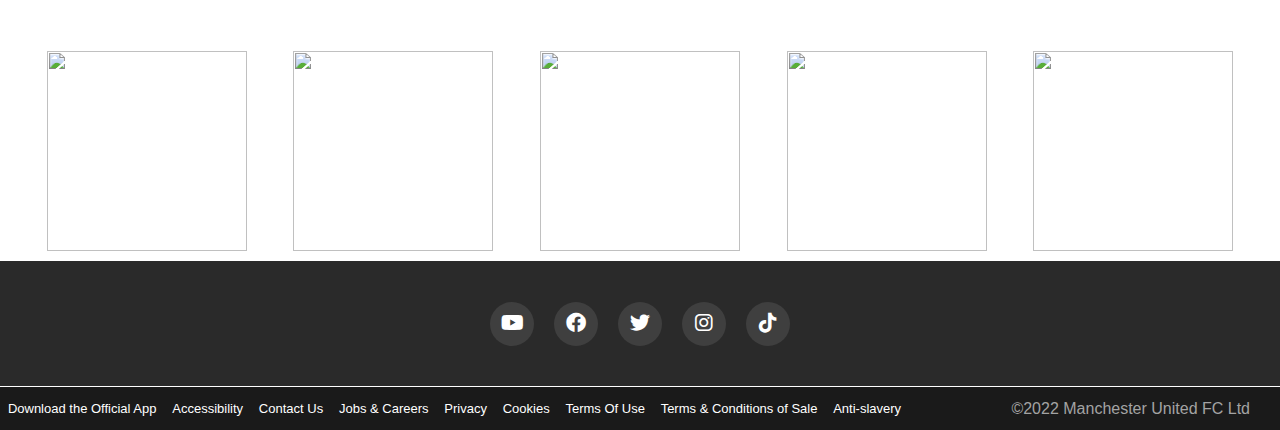
==== commit 3401b67f: "update" ====
--- a/index.html
+++ b/index.html
@@ -1,224 +1,260 @@
 <!DOCTYPE html>
 <html lang="en">
-  <head>
-    <meta charset="UTF-8" />
-    <meta http-equiv="X-UA-Compatible" content="IE=edge" />
-    <meta name="viewport" content="width=device-width, initial-scale=1.0" />
-    <title>Document</title>
-    <link rel="stylesheet" href="./assets/css/base.css" />
-    <link rel="stylesheet" href="./assets/css/main.css" />
-    <link
-      rel="stylesheet"
-      href="./assets/font/fontawesome-free-6.1.1-web/fontawesome-free-6.1.1-web/css/all.min.css"
-    />
-    <link
-      rel="stylesheet"
-      href="https://cdnjs.cloudflare.com/ajax/libs/font-awesome/4.7.0/css/font-awesome.min.css"
-    />
-    
-  </head>
-  <body>
-    <div class="main">
-      <header class="header">
-        <form class="login-form">
-          <label for="">user</label>
-          <input class="users" type="text">
-          <label for="">password</label>
-          <input class="password" type="password">
-          <button class="submit" type="button"> submit</button>
-        </form>
-        <nav class="navbar">
-          <ul class="navbar__list">
-            <li
-              class="navbar__list-items navbar__list-items--language navbar__list-items--separate"
-            >
-              <a
-                class="navbar__list-items-link navbar__list-items--language-link"
-                href=""
-              >
-                <i class="fa fa-globe"></i>EN
-                <i class="fa fa-chevron-up"></i>
-                <i class="fa fa-chevron-down"></i>
-              </a>
-              <div class="navbar__list-items-menulanguage">
-                <a href="" class="navbar__list-items-menulanguage-bnt">中文</a>
-                <a href="" class="navbar__list-items-menulanguage-bnt"
-                  >日本語</a
-                >
-                <a href="" class="navbar__list-items-menulanguage-bnt"
-                  >한국어</a
-                >
-                <a href="" class="navbar__list-items-menulanguage-bnt"
-                  >العربية</a
-                >
-                <a
-                  href=""
-                  class="navbar__list-items-menulanguage-bnt navbar__list-items-menulanguage-bnt--last"
-                  >Español</a
-                >
-              </div>
-            </li>
-            <li class="navbar__list-items navbar__list-items--signin">
-              <a
-                class="navbar__list-items--signin-link navbar__list-items-link"
-                href=""
-                ><i class="fa fa-user"></i>Sign In</a
-              >
-              <div class="sign-log">
-                <button class="sign-log__button sign-log__button--login">LOG IN</button>
-                <button class="sign-log__button sign-log__button--signup">SIGN UP</button>
-              </div>
-            </li>
+
+<head>
+  <meta charset="UTF-8" />
+  <meta http-equiv="X-UA-Compatible" content="IE=edge" />
+  <meta name="viewport" content="width=device-width, initial-scale=1.0" />
+  <title>Document</title>
+  <link rel="stylesheet" href="./assets/css/base.css" />
+  <link rel="stylesheet" href="./assets/css/main.css" />
+  <link rel="stylesheet" href="./assets/font/fontawesome-free-6.1.1-web/fontawesome-free-6.1.1-web/css/all.min.css" />
+  <link rel="stylesheet" href="https://cdnjs.cloudflare.com/ajax/libs/font-awesome/4.7.0/css/font-awesome.min.css" />
+  <link rel="stylesheet" href="./assets/css/signup.css">
+
+</head>
+
+<body>
+  <div class="main">
+    <!-- //signup -->
+    <div class="signupmodal">
+      <div class="signupmodal-content">
+      <button class="signupmodal__close">&times;</button>
+      <h2  >SIGN FOR UNITED</h2>
+      <h6 class="sign-h6">Already have an account? You can also use your MUTV</h6>
+      <p class="sign-p">account details to<a href="">Sign in</a></p>
+      <div class="last">My United is your personal profile and includes access to exclusive content and competitions.</div>
+      <label for="">Name</label>
+      <input class="form-control users-name"  type="text" name="" id="">
+      <div class="check-name"></div>
+      <label for="">User name</label>
+      
+      <input class="form-control users-id" type="text"  >
+      <div class="check-user-name"></div>
+      <label  for="">Password</label>
+      
+      <input class="form-control users-password" type="password" name="" id="">
+      <div class="check-password"></div>
+      <label  for="">Confirm password</label>
+      
+      <input class="form-control confirm-password" type="password" name="" id="">
+      <div class="check-confirm"></div>
+      <button class="btn btn-danger singup-bnt">SIGN FOR UNIED</button>
+      <div class="check-all"></div>
+     </div>
+     </div>
+     <!-- //cardmodal -->
+    <div id="cartModal" class="cartModal">
+      <div class="modal-content">
+        <div class="modal-navbar">
+          <div class="modal-navbar__list">
+            <div class="modal-navbar__items">Home</div>
+            <div class="modal-navbar__items">Products</div>
+            <div class="modal-navbar__items">About</div>
+            <div class="modal-navbar__items">Contact</div>
+          </div>
+          <button class="modal-navbar__close">&times;</button>
+        </div>
+        <div class="cartModal__listItems">
+          <div class="cartModal__listItems-title">
+            <span class="title-products">Product</span>
+            <span class="title-quantiny">Quantiny</span>
+            <span class="title-subtotal">Subtotal</span>
+          </div>
+
+          <div class="cartModal__listItems-products"></div>
+          <div class="cartModal__listItems-payment"></div>
+        </div>
+      </div>
+    </div>
+    <header class="header">
+      <!-- shop cart modal -->
+
+      <!-- login modal -->
+
+      <nav class="navbar">
+        <ul class="navbar__list">
+          <li class="navbar__list-items navbar__list-items--language navbar__list-items--separate">
+            <a class="navbar__list-items-link navbar__list-items--language-link" href="">
+              <i class="fa fa-globe"></i>EN
+              <i class="fa fa-chevron-up"></i>
+              <i class="fa fa-chevron-down"></i>
+            </a>
+            <div class="navbar__list-items-menulanguage">
+              <a href="" class="navbar__list-items-menulanguage-bnt">中文</a>
+              <a href="" class="navbar__list-items-menulanguage-bnt">日本語</a>
+              <a href="" class="navbar__list-items-menulanguage-bnt">한국어</a>
+              <a href="" class="navbar__list-items-menulanguage-bnt">العربية</a>
+              <a href=""
+                class="navbar__list-items-menulanguage-bnt navbar__list-items-menulanguage-bnt--last">Español</a>
+            </div>
+          </li>
+          <li class="navbar__list-items navbar__list-items--signin">
+            <a class="navbar__list-items--signin-link navbar__list-items-link" href=""><i class="fa fa-user"></i>Sign
+              In</a>
+            <div class="sign-log">
+              <button class="sign-log__button sign-log__button--login">LOG IN</button>
+              <button class="sign-log__button sign-log__button--signup">SIGN UP</button>
+            </div>
+          </li>
+        </ul>
+        <ul class="navbar__list navbar__list--logo">
+          <li class="navbar__list-items">
+            <img class="navbar__list-items-logo"
+              src="https://assets.manutd.com/AssetPicker/images/0/0/11/53/734543/Adidas_Comp_DarkBG_180xAuto1547460200382.png"
+              alt="" />
+          </li>
+          <li class="navbar__list-items">
+            <img class="navbar__list-items-logo"
+              src="https://assets.manutd.com/AssetPicker/images/0/0/15/56/997598/TeamViewer-logo-white-header1625085576209.png"
+              alt="" />
+          </li>
+          <li class="navbar__list-items">
+            <img class="navbar__list-items-logo"
+              src="https://assets.manutd.com/AssetPicker/images/0/0/16/73/1067276/TezosLogo_Horizontal_White1644483074005.png"
+              alt="" />
+          </li>
+          <li class="navbar__list-items">
+            <img class="navbar__list-items-logo"
+              src="https://assets.manutd.com/AssetPicker/images/0/0/11/53/734573/Kohler_Comp_DarkBG_180xAuto1547470584246.png"
+              alt="" />
+          </li>
+        </ul>
+      </nav>
+      <div class="top-search">
+        <div class="top-search-left">
+          <div class="top-search__list top-search__list--logo"></div>
+          <ul class="top-search__list">
+            <li class="top-search__items"><a href="">MY UNITED</a></li>
+            <li class="top-search__items"><a href="">FIRST TEAM</a></li>
+            <li class="top-search__items"><a href="">MANAGER</a></li>
+            <li class="top-search__items"><a href="">SHOP</a></li>
           </ul>
-          <ul class="navbar__list navbar__list--logo">
-            <li class="navbar__list-items">
-              <img
-                class="navbar__list-items-logo"
-                src="https://assets.manutd.com/AssetPicker/images/0/0/11/53/734543/Adidas_Comp_DarkBG_180xAuto1547460200382.png"
-                alt=""
-              />
-            </li>
-            <li class="navbar__list-items">
-              <img
-                class="navbar__list-items-logo"
-                src="https://assets.manutd.com/AssetPicker/images/0/0/15/56/997598/TeamViewer-logo-white-header1625085576209.png"
-                alt=""
-              />
-            </li>
-            <li class="navbar__list-items">
-              <img
-                class="navbar__list-items-logo"
-                src="https://assets.manutd.com/AssetPicker/images/0/0/16/73/1067276/TezosLogo_Horizontal_White1644483074005.png"
-                alt=""
-              />
-            </li>
-            <li class="navbar__list-items">
-              <img
-                class="navbar__list-items-logo"
-                src="https://assets.manutd.com/AssetPicker/images/0/0/11/53/734573/Kohler_Comp_DarkBG_180xAuto1547470584246.png"
-                alt=""
-              />
-            </li>
-          </ul>
-        </nav>
-        <div class="top-search">
-          <div class="top-search-left">
-            <div class="top-search__list top-search__list--logo"></div>
-            <ul class="top-search__list">
-              <li class="top-search__items"><a href="">MY UNITED</a></li>
-              <li class="top-search__items"><a href="">FIRST TEAM</a></li>
-              <li class="top-search__items"><a href="">MANAGER</a></li>
-              <li class="top-search__items"><a href="">SHOP</a></li>
-            </ul>
-          </div>
-          <div class="top-search-right">
-            <div class="top-search__list top-search-right--icon">
-              <a class="top-search-right--icon" href="">
-                <i class="fa fa-magnifying-glass"></i>
-                Search
-              </a>
-              <div class="search-modal">
-                <input
-                  class="search-modal__items search-modal__items--input"
-                  placeholder="WHAT ARE YOU LOOKING FOR?"
-                  type="text"
-                  name=""
-                  id=""
-                />
-                <button
-                  class="search-modal__items search-modal__items--bnt-search"
-                >
-                  SEARCH
-                </button>
-                <button class="search-modal__items search-modal__items--bnt-x">
-                  X
-                </button>
-              </div>
+        </div>
+        <div class="top-search-right">
+          <div class="top-search__list top-search-right--icon">
+            <a class="top-search-right--icon" href="">
+              <i class="fa fa-magnifying-glass"></i>
+              Search
+            </a>
+            <div class="search-modal">
+              <input class="search-modal__items search-modal__items--input" placeholder="WHAT ARE YOU LOOKING FOR?"
+                type="text" name="" id="" />
+              <button class="search-modal__items search-modal__items--bnt-search">
+                SEARCH
+              </button>
+              <button class="search-modal__items search-modal__items--bnt-x">
+                X
+              </button>
             </div>
-            <div class="top__search--list top-search-right--shopcard">
-              <a class="cart-shopping" href=""><i class="fa-solid fa-cart-shopping">
-                
-              </i><div class="cart-shopping__amount"></div></a>
-            </div>
-            <div class="top-search__list top-search-right--img">
-              <a href="">
-                <span>Powered by</span>
-                <img
-                  class="top-search-right--img-hlc"
-                  src="https://assets.manutd.com/AssetPicker/images/0/0/11/53/734569/HCL_Comp_DarkBG_180xAuto1547462086653.png"
-                  alt=""
-                />
-              </a>
-            </div>
-          </div>
-      </header>
-    </div>
-      <div class="container">
-          <div class="slide" >
-              <img class="slide__img" src="//assets.manutd.com/AssetPicker/images/0/0/10/168/698393/JP_541528114708571_xlarge.jpg" alt="">
-          </div>
-          <div class="first-team">
-                <div class="goolkeeper__title"><h1>GOALKEEPERS</h1> <hr></div>
-                <div class="goalkeepers">  
-                </div>
-                <div class="defenders__title"><h1>DEFENDERS</h1> <hr></div>
-                <div class="defenders" ></div>
-                <div class="midfielders__title"><h1>MIDFIELDERS</h1> <hr></div>
-                <div class="midfielders"></div>
-                <div class="forwards__title"><h1>FORWARDS</h1> <hr></div>
-                <div class="forwards"></div>
-          </div>
-            <div class="manager">
-              <div class="manager-left">
-                <div class="manager__title"><h1>MANAGER</h1></div>
-                <div class="manager__name"><span>NAME</span>OLE GUNNAR <br> SOLSKJAER</div>
-                <div class="manager__birth"><span>DATE OF BIRTH</span>26 Feb 1973</div>
-                <div class="manager__country"><span>COUNTRY</span> <span class="manager__country-flag"> <img src="https://thekingincatsle.github.io/Manchester-United-website/pic/Nationality/norway.png" alt="">  Norwegian</span></div>
-                
-              </div>
-             
-              <div class="manager__img"><img src="https://resources.premierleague.com/premierleague/photos/players/250x250/man40342.png" alt=""></div>
-              <div class="manager__quote">"BEING GIVEN THE OPPORTUNITY TO MOVE THE CLUB FORWARD WITH ALL ITS POTENTIAL IS FANTASTIC</div>
-            
-          </div>
-          <div class="shop-title"><h1>SHOP</h1> <hr></div>
-          <div class="shop">
-            
-          </div>
-      </div>
-      <footer class="footer">
-        <div class="footer-logo">
-          <img src="https://store.manutd.com/content/ws/146296/e_spot_brands_adidas.jpg" alt="">
-          <img src="https://store.manutd.com/content/ws/all/fc1a3302-db41-4cb9-a339-82dd3ed8b859__267X267.jpg" alt="">
-          <img src="https://store.manutd.com/content/ws/146296/e_spot_brands_new_era.jpg" alt="">
-          <img src="https://store.manutd.com/content/ws/213271/e_spot_brands_paul_smith.jpg" alt="">
-          <img src="https://store.manutd.com/content/ws/213271/e_spot_brands_remington.jpg" alt="">
-        </div>
-        <div class="footer-bottom">
-            <div class="footer-bottom__listbnt">
-              <div><a href=""><i class="fa-brands fa-youtube"></i></a></div>
-              <div><a href=""><i class="fa-brands fa-facebook"></i></a></div>
-              <div><a href=""><i class="fa-brands fa-twitter"></i></a></div>
-              <div><a href=""><i class="fa-brands fa-instagram"></i></a></div>
-              <div><a href=""><i class="fa-brands fa-tiktok"></i></a></div>
-            </div>
-            <div class="footer-bottom__end">
-              <div class="footer-bottom__end--items">
-              <a href="">Download the Official App</a>
-              <a href="">Accessibility</a>
-              <a href="">Contact Us</a>
-              <a href="">Jobs & Careers</a>
-              <a href="">Privacy</a>
-              <a href="">Cookies</a>
-              <a href="">Terms Of Use</a>
-              <a href="">Terms & Conditions of Sale</a>
-              <a href="">Anti-slavery</a>
-            </div>
-              <span>©2022 Manchester United FC Ltd</span>
-            </div>
-        </div>
-      </footer>
-      <script src="./index.js"></script>
-    </div>
-  </body>
-</html>
+          </div>
+          <div class="top__search--list top-search-right--shopcard">
+            <a class="cart-shopping" ><i class="fa-solid fa-cart-shopping"></i>
+              <div class="cart-shopping__amount">0</div>
+            </a>
+          </div>
+          <div class="top-search__list top-search-right--img">
+            <a href="">
+              <span>Powered by</span>
+              <img class="top-search-right--img-hlc"
+                src="https://assets.manutd.com/AssetPicker/images/0/0/11/53/734569/HCL_Comp_DarkBG_180xAuto1547462086653.png"
+                alt="" />
+            </a>
+          </div>
+        </div>
+    </header>
+  </div>
+  <div class="container">
+    <div class="slide">
+      <img class="slide__img"
+        src="//assets.manutd.com/AssetPicker/images/0/0/10/168/698393/JP_541528114708571_xlarge.jpg" alt="">
+    </div>
+    <div class="first-team">
+      <div class="goolkeeper__title">
+        <h1>GOALKEEPERS</h1>
+        <hr>
+      </div>
+      <div class="goalkeepers">
+      </div>
+      <div class="defenders__title">
+        <h1>DEFENDERS</h1>
+        <hr>
+      </div>
+      <div class="defenders"></div>
+      <div class="midfielders__title">
+        <h1>MIDFIELDERS</h1>
+        <hr>
+      </div>
+      <div class="midfielders"></div>
+      <div class="forwards__title">
+        <h1>FORWARDS</h1>
+        <hr>
+      </div>
+      <div class="forwards"></div>
+    </div>
+    <div class="manager">
+      <div class="manager-left">
+        <div class="manager__title">
+          <h1>MANAGER</h1>
+        </div>
+        <div class="manager__name"><span>NAME</span>OLE GUNNAR <br> SOLSKJAER</div>
+        <div class="manager__birth"><span>DATE OF BIRTH</span>26 Feb 1973</div>
+        <div class="manager__country"><span>COUNTRY</span> <span class="manager__country-flag"> <img
+              src="https://thekingincatsle.github.io/Manchester-United-website/pic/Nationality/norway.png" alt="">
+            Norwegian</span></div>
+
+      </div>
+
+      <div class="manager__img"><img
+          src="https://resources.premierleague.com/premierleague/photos/players/250x250/man40342.png" alt=""></div>
+      <div class="manager__quote">"BEING GIVEN THE OPPORTUNITY TO MOVE THE CLUB FORWARD WITH ALL ITS POTENTIAL IS
+        FANTASTIC</div>
+
+    </div>
+    <div class="shop-title">
+      <h1>SHOP</h1>
+      <hr>
+    </div>
+    <div class="shop">
+
+    </div>
+  </div>
+  <footer class="footer">
+    <div class="footer-logo">
+      <img src="https://store.manutd.com/content/ws/146296/e_spot_brands_adidas.jpg" alt="">
+      <img src="https://store.manutd.com/content/ws/all/fc1a3302-db41-4cb9-a339-82dd3ed8b859__267X267.jpg" alt="">
+      <img src="https://store.manutd.com/content/ws/146296/e_spot_brands_new_era.jpg" alt="">
+      <img src="https://store.manutd.com/content/ws/213271/e_spot_brands_paul_smith.jpg" alt="">
+      <img src="https://store.manutd.com/content/ws/213271/e_spot_brands_remington.jpg" alt="">
+    </div>
+    <div class="footer-bottom">
+      <div class="footer-bottom__listbnt">
+        <div><a href=""><i class="fa-brands fa-youtube"></i></a></div>
+        <div><a href=""><i class="fa-brands fa-facebook"></i></a></div>
+        <div><a href=""><i class="fa-brands fa-twitter"></i></a></div>
+        <div><a href=""><i class="fa-brands fa-instagram"></i></a></div>
+        <div><a href=""><i class="fa-brands fa-tiktok"></i></a></div>
+      </div>
+      <div class="footer-bottom__end">
+        <div class="footer-bottom__end--items">
+          <a href="">Download the Official App</a>
+          <a href="">Accessibility</a>
+          <a href="">Contact Us</a>
+          <a href="">Jobs & Careers</a>
+          <a href="">Privacy</a>
+          <a href="">Cookies</a>
+          <a href="">Terms Of Use</a>
+          <a href="">Terms & Conditions of Sale</a>
+          <a href="">Anti-slavery</a>
+          
+        </div>
+        <span>©2022 Manchester United FC Ltd</span>
+      </div>
+    </div>
+  </footer>
+  <script src="./signup.js"></script>
+  <!-- <script src="./index.js"></script> -->
+  </div>
+</body>
+
+</html>--- a/assets/css/base.css
+++ b/assets/css/base.css
@@ -2,6 +2,7 @@
     margin: 0;
     padding: 0;
     box-sizing: border-box;
+    font-family:Arial, Helvetica, sans-serif
 }
 
 /* html {
--- a/assets/css/main.css
+++ b/assets/css/main.css
@@ -1,7 +1,12 @@
+.main{
+    position: relative;
+    
+}
 .header {
     position: fixed;
     z-index: 5;
     width: 100%;
+    top: 0;
     
 }
 .navbar 
@@ -291,7 +296,7 @@
     border: 1px solid black;
     position: absolute;
     top: 250%;
-    left: -1286%;    
+    left: -1150%;    
     justify-content: center;
     align-items: center;
     background-color: white;
@@ -345,6 +350,10 @@
     font-size:xx-large;
     color: white;
 }
+.cart-shopping:hover
+{
+    cursor: pointer;
+}
 .cart-shopping__amount
 {
     position: absolute;
@@ -361,6 +370,7 @@
     border-radius: 5px;
     top: -100%;
     left: 70%;
+    z-index: 2;
 
 }
 /* container-page */
@@ -372,6 +382,7 @@
     width: 100%;
     height: 80vh;
     border: 1px solid black;
+    margin-top:  -100vh;
     /* background-image: url(https://wallpapercave.com/wp/wp3293644.jpg);
     background-size:100% 80vh; */
 }
@@ -408,6 +419,8 @@
     color :white;
     margin-top: 3%;
     opacity: 1;
+    text-shadow: 0.4px 0.4px  0.4px black;
+    filter: grayscale(10%);
 }
 .showplayers_number 
 {
@@ -419,13 +432,13 @@
 .showplayers_firstName
 {   
     
-    font-size: 35px;
+    font-size: 25px;
     font-weight: bold;
     padding: 0 0 0 10px;
 }
 .showplayers_lastName
 {
-    font-size: 35px;
+    font-size: 25px;
     font-weight: bold;
     padding: 0 0 10px 10px;
 }
@@ -588,7 +601,7 @@
 .cart-plus 
 {
     width: 100%;
-    height: 10%;
+    height: 12%;
     background-color: rgb(112, 101, 101);
     position: absolute;
     bottom: 0;
@@ -597,9 +610,20 @@
     align-items: center;
     display: none;
 }
+.cart-plus>span 
+{
+    color: white;
+    margin-right: 5px;
+}
+.cart-plus:hover
+{
+    cursor: pointer;
+    opacity: 90%;
+    background-color: rgb(191, 1, 1);
+}
 .cart-plus > i
 {
-    font-size: large;
+    font-size: medium;
     color: white;
 } 
 .shop__items--name 
@@ -733,4 +757,339 @@
     margin: auto;
     display: none;
 
-}+}
+
+
+/* SHOP CART MODAL */
+
+.cartModal {
+    display: none; 
+    position: fixed; /* Stay in place */
+    z-index: 10; /* Sit on top */
+    padding-top: 100px; /* Location of the box */
+    left: 0;
+    top: 0;
+    width: 100vw; /* Full width */
+    height: 100vh; /* Full height */
+    overflow: auto; /* Enable scroll if needed */
+    background-color: rgb(0,0,0); /* Fallback color */
+    background-color: rgba(0,0,0,0.4); /* Black w/ opacity */
+    
+}
+  
+  /* Modal Content */
+  .modal-content {
+    
+    background-color: #fefefe;
+    margin: auto;
+    padding: 20px;
+    border: 1px solid #888;
+    width: 90%;
+    height: 95%;
+    border: 5px solid black;
+  }
+  .modal-navbar 
+  {     
+      height:  10%;
+      display: flex;
+      justify-content: space-between;
+      align-items: center;
+      margin-bottom: 20px;
+  }
+  
+  .modal-navbar__list
+  {
+      
+      display: flex;
+      justify-content: flex-start;
+  }
+  .modal-navbar__close
+  {
+      
+      color: white;
+      width: 35px;
+      height: 35px;
+    font-size: 30px;
+    font-weight: bold;
+    background-color: #000;
+    border-radius: 50%;
+    display: flex;
+    justify-content: center;
+    align-items: center;
+    margin-right: 5vw;
+      
+  }
+  .modal-navbar__list 
+  {     
+      margin-left: 10vw;
+      display: flex;
+      justify-content: center;
+      align-items: center;
+  }
+  .modal-navbar__list >div
+  {
+    margin: 20px;
+    font-size: 20px;
+    font-weight: bold;
+  }
+  .modal-navbar__list >div:hover 
+  {
+      cursor: pointer;
+      color:rgb(191, 1, 1);
+
+  }
+  /* The Close Button */
+ 
+  .modal-navbar__close:hover
+  {
+    color:rgb(191, 1, 1);
+    text-decoration: none;
+    cursor: pointer;
+  }
+  .cartModal__listItems
+  {   
+
+      height: 95%;
+      width: 80%;
+      margin: 0 0 0 5%;
+      color: white;
+  }
+  .cartModal__listItems-title
+  {
+      height: 6%;
+      background-color: rgb(191, 1, 1);
+      display: flex;
+      justify-content: space-around;
+      align-items: center;
+  }
+  .title-products
+  {
+      display: flex;
+      justify-content: flex-start;
+      flex: 6;
+      margin-left: 5%;
+  }
+    .title-quantiny
+    {
+        flex: 1;
+    }
+    .title-subtotal
+    {
+        flex: 3;
+        display: flex;
+        justify-content: center;
+        
+    }
+    .cartModal__listItems-products
+    {
+        width: 100%;
+        height: 60%;
+        overflow:scroll;
+        color: #000;
+    }
+    .itemsShopCart
+    {
+        display: flex;
+        justify-content: space-around;
+        align-items: center;
+        margin: 30px 0;
+        padding: 10px;
+        border: 1px solid rgb(191, 1, 1);
+    }
+    .items-products__list
+    {   
+        flex: 6;
+        display: flex;
+    }
+    .items-products--img
+    {
+        height: 100px;
+        width: 100px;
+        background-size: cover;
+    }
+    .items-products--detail
+    {
+        width: 60%;
+        margin-left: 2%;
+        display: flex;
+        flex-direction: column;
+        justify-content: space-evenly;
+        font-size: medium;
+        font-style: italic;
+    }
+    .detail--remove
+    {
+        font-size: larger;
+        font-weight: bold;
+        font-style: normal;
+    }
+    .items-quanity
+    {
+        flex:1 ;
+    }
+    .items-subtotal
+    {
+        flex: 2.5;
+        display: flex;
+        justify-content: center;
+        margin-left: 5%;
+        font-weight: bolder;
+        font-size: larger;
+        
+    }
+
+
+
+    /* PAYMENT */
+    .cartModal__listItems-payment
+    {
+        width: 100%;
+        display: flex;
+        justify-content: flex-end;
+        height: 20%;
+        color: #000;
+        
+    }
+    .payment-box 
+    {   
+        width: 40%;
+        display: flex;
+        
+        flex-direction: column;
+        justify-content: flex-start;
+        border-top: 5px solid rgb(191, 1, 1);
+    }
+    .payment-box__items
+    {
+        font-size: medium;
+        font-weight: bolder;
+        margin: 3px 0;
+    }
+    .detail--remove:hover 
+    {
+        cursor: pointer;
+        color:rgb(191, 1, 1);
+        transform: scale(1.02,1.02);
+        transition: opacity .2s ease-out,transform 3.8s cubic-bezier(0.19,1,.22,1);
+    }
+
+    .showplayers:hover
+    {
+        transform: scale(1.1,1.1);
+        transition: opacity .2s ease-out,transform 3.8s cubic-bezier(0.19,1,.22,1);
+    }
+    .shop__items:hover 
+    {
+        transform: scale(1.1,1.1);
+        transition: opacity .2s ease-out,transform 3.8s cubic-bezier(0.19,1,.22,1);  
+    }
+    .items-quantity
+    {   
+        margin-left: 5%;
+        width:7%;
+        height: 50px;
+        font-size: larger;
+        padding-left: 5px;
+        font-weight: bolder;
+    }
+
+
+    /* signupmodal */
+
+    
+.signupmodal {
+    /* display: none;  */
+    position: fixed; /* Stay in place */
+    z-index: 11; /* Sit on top */
+    padding-top: 100px; /* Location of the box */
+    left: 0;
+    top: 0;
+    width: 100vw; /* Full width */
+    height: 100vh; /* Full height */
+    overflow: auto; /* Enable scroll if needed */
+    background-color: rgb(0,0,0); /* Fallback color */
+    background-color: rgba(0,0,0,0.4); /* Black w/ opacity */
+    
+    
+}
+.signupmodal-content {
+    
+    background-color: #fefefe;
+    margin: auto;
+    padding: 20px;
+    border: 1px solid #888;
+    width: 90%;
+    height: 95%;
+    border: 5px solid black;
+    display: flex;
+    flex-direction: column;
+    justify-content: center;
+    align-items: center;
+  }
+
+  .signupmodal__close
+  {
+    color: white;
+    width: 35px;
+    height: 35px;
+  font-size: 30px;
+  font-weight: bold;
+  background-color: #000;
+  border-radius: 50%;
+  display: flex;
+  justify-content: center;
+  align-items: center;
+  margin-right: 5vw;
+    
+  }
+  
+  .signupmodal__close:hover
+  {
+    color:rgb(191, 1, 1);
+    text-decoration: none;
+    cursor: pointer;
+  }
+  .signupmodal-content > h2 {
+    width: 100%;
+    display: flex;
+    justify-content: center;
+    align-items: center;
+    margin-bottom: 10px;
+}
+.sign-h6
+  {
+      font-size: small;    
+      width: 100%;
+      display: flex;
+      justify-content: center;
+      align-items: center;
+      margin-bottom: 10px;
+  }
+  .last
+{
+    display: flex;
+    justify-content: center;
+    align-items: center;
+    text-align: center;
+    font-size:medium;
+    margin-bottom: 10px;
+}
+.sign-p
+{
+     
+
+    width: 100%;
+    display: flex;
+    justify-content: center;
+    align-items: center;
+    font-size: smaller;
+    color: black;
+    margin-bottom: 10px;
+
+}
+
+.sign-p>a 
+{
+    color: black;
+    margin-left: 5px;
+}
--- a/assets/css/signup.css
+++ b/assets/css/signup.css
@@ -0,0 +1,82 @@
+*{
+    padding: 0;
+    margin: 0;
+    box-sizing: border-box;
+}
+
+.signupmodal-content > h2 {
+    width: 100%;
+    display: flex;
+    justify-content: center;
+    align-items: center;
+}
+h6 
+{
+    font-size: small;    
+    width: 100%;
+    display: flex;
+    justify-content: center;
+    align-items: center;
+}
+p 
+{
+    width: 100%;
+    display: flex;
+    justify-content: center;
+    align-items: center;
+    font-size: smaller;
+    color: black;
+
+}
+p>a 
+{
+    color: black;
+}
+input
+{
+    margin-bottom: 5%;
+}
+label
+{
+    font-size: smaller;
+    margin-bottom: 1%;
+}
+button
+{   
+    margin-left:20% ;
+  
+    width: 60%;
+    display: flex;
+    justify-content: center;
+    align-items: center;
+}
+.checkbox-label
+{
+    width: 100%;
+    display: flex;
+    justify-content: center;
+    align-items: center;
+    font-size: smaller;
+
+}
+.checkbox-label >input
+
+{   
+    font-size: smaller;
+    margin-top: 5%;
+    margin-right: 2px;
+}
+.checkbox-label >span>a
+{
+    color: black;
+    margin-left:  10px;
+    font-size: small;
+}
+.last
+{
+    display: flex;
+    justify-content: center;
+    align-items: center;
+    text-align: center;
+    font-size:medium
+}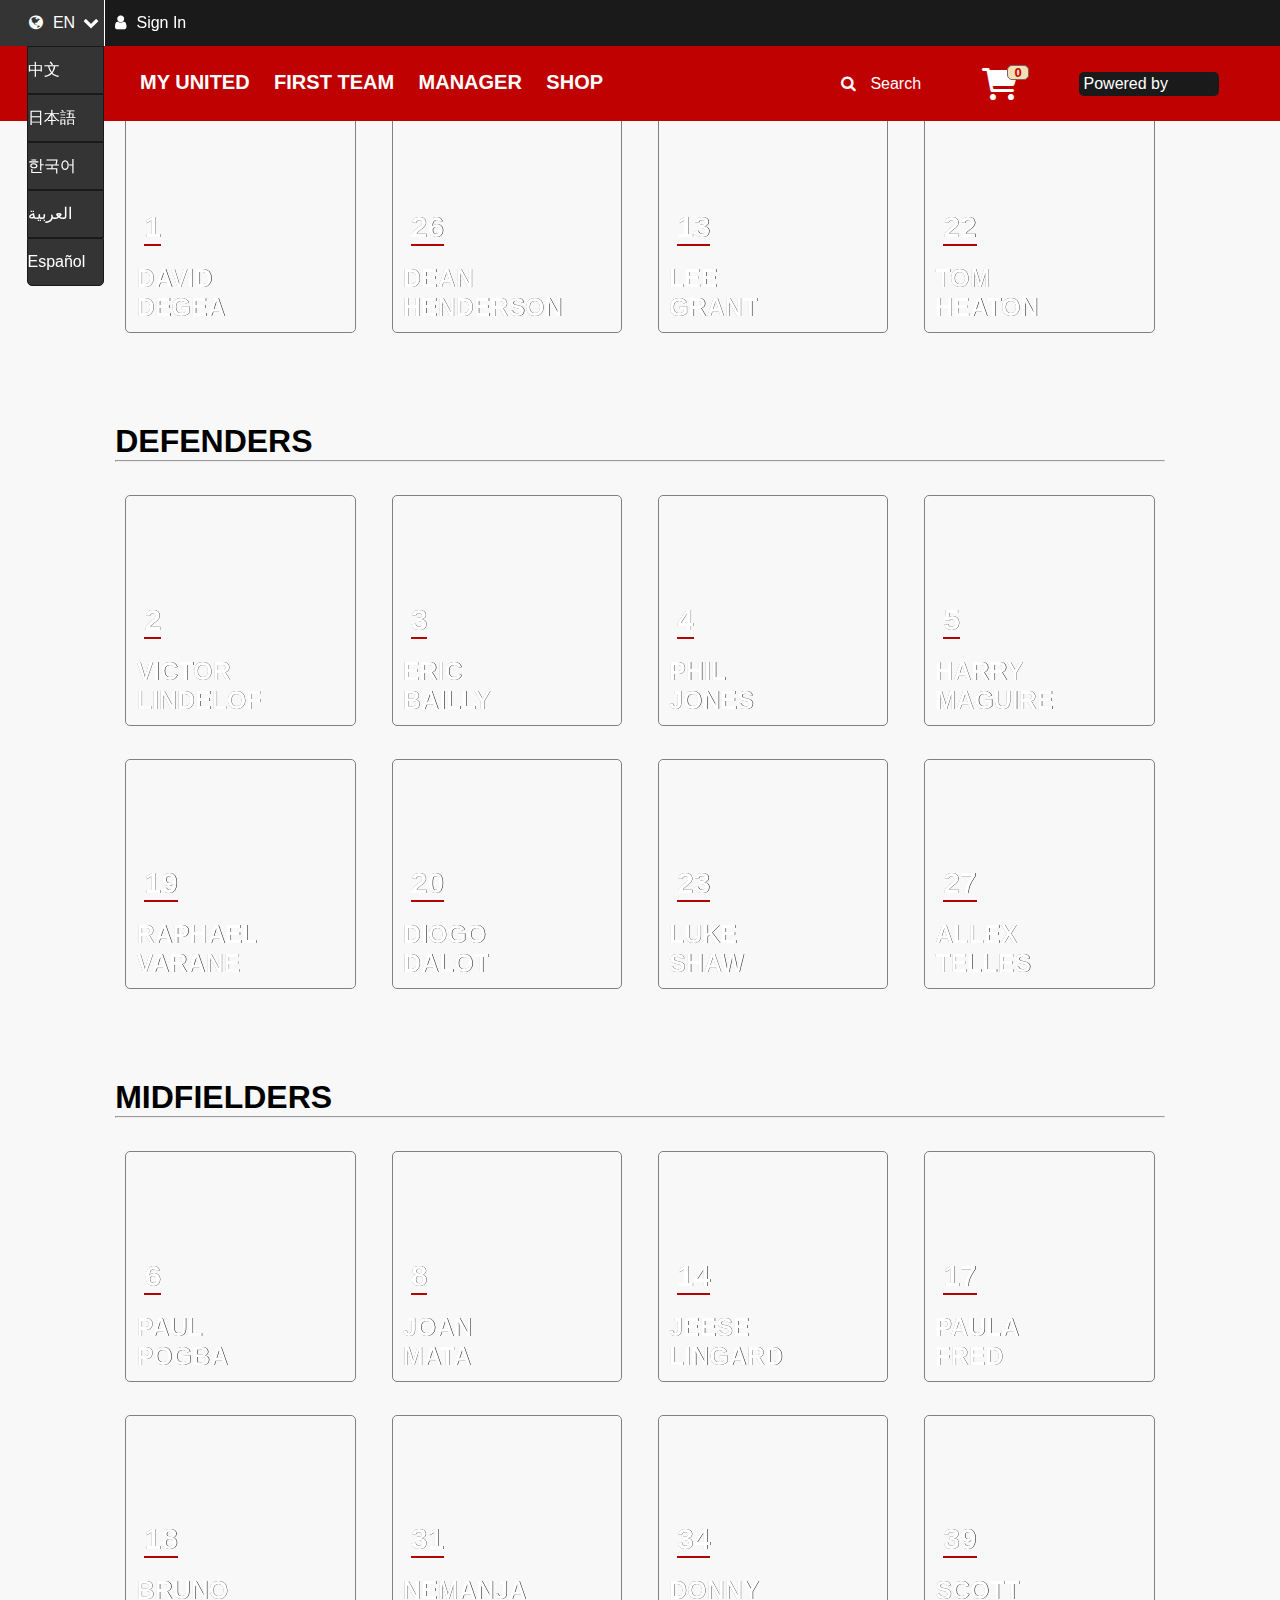
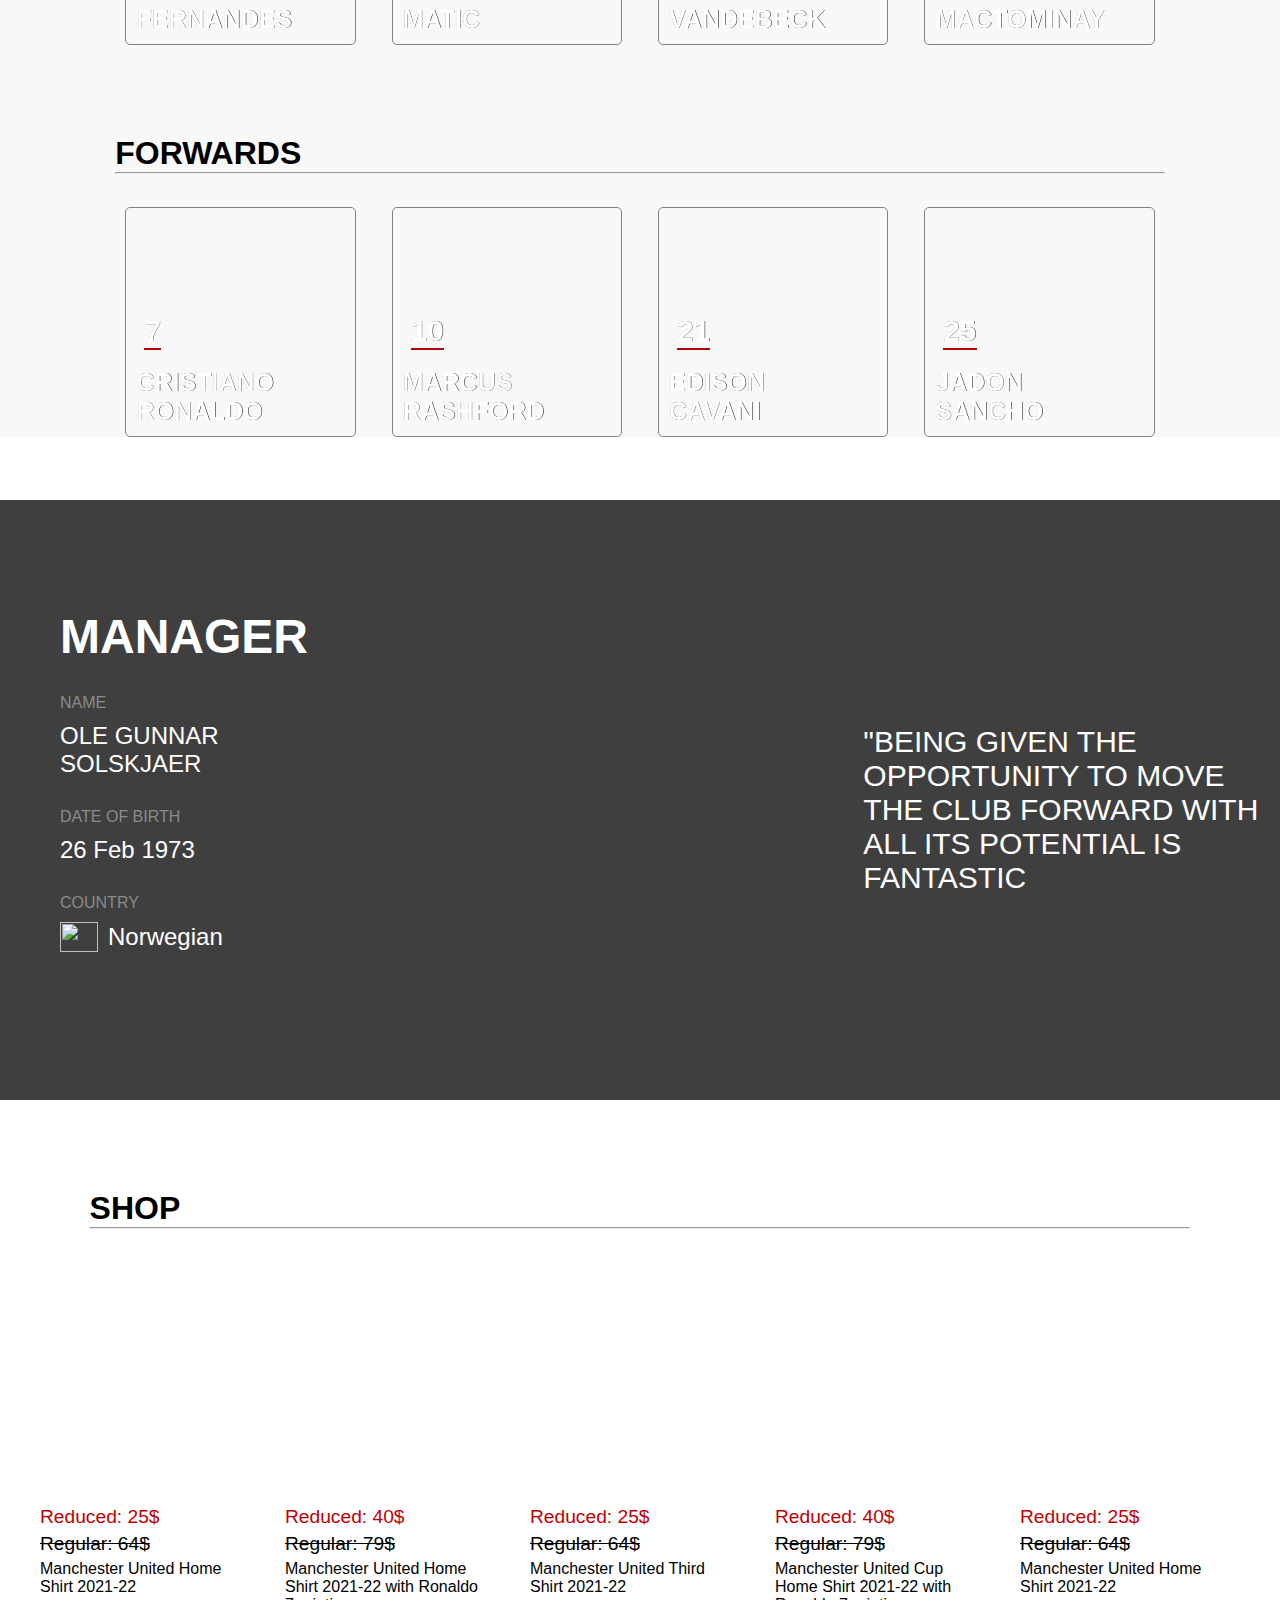
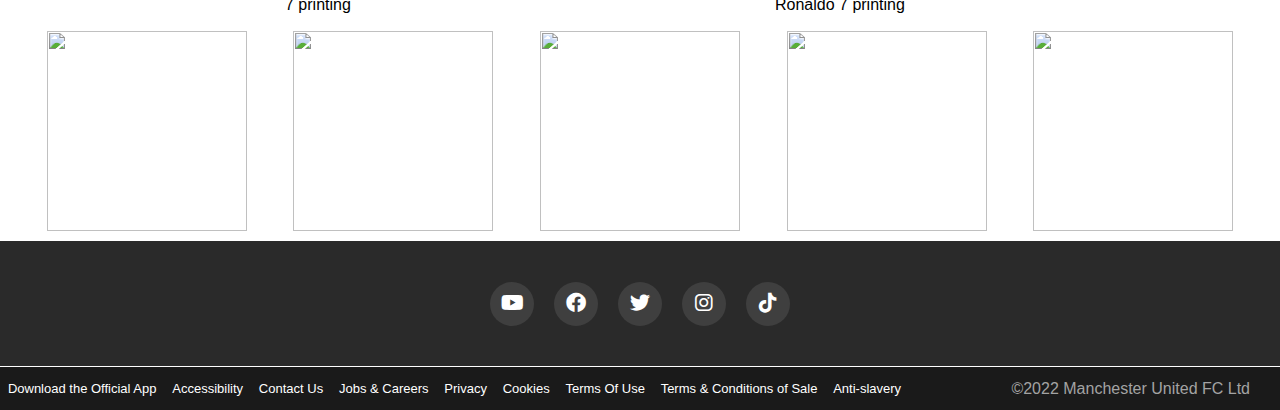
==== commit 3ece0ac2: "update sign up - login" ====
--- a/index.html
+++ b/index.html
@@ -26,21 +26,38 @@
       <div class="last">My United is your personal profile and includes access to exclusive content and competitions.</div>
       <label for="">Name</label>
       <input class="form-control users-name"  type="text" name="" id="">
-      <div class="check-name"></div>
+      <div class="check check-name"></div>
       <label for="">User name</label>
-      
       <input class="form-control users-id" type="text"  >
-      <div class="check-user-name"></div>
+      <div class="check check-user-name"></div>
       <label  for="">Password</label>
       
       <input class="form-control users-password" type="password" name="" id="">
-      <div class="check-password"></div>
+      <div class="check check-password"></div>
       <label  for="">Confirm password</label>
       
       <input class="form-control confirm-password" type="password" name="" id="">
-      <div class="check-confirm"></div>
+      <div class="check check-confirm"></div>
       <button class="btn btn-danger singup-bnt">SIGN FOR UNIED</button>
-      <div class="check-all"></div>
+      <div class="check check-all"></div>
+     </div>
+     </div>
+
+     <!-- login modal -->
+     <div class="loginmodal">
+      <div class="loginmodal-content">
+      <button class="loginmodal__close">&times;</button>
+      <h2 >LOG IN</h2>
+      <h6 class="sign-h6">Already have an account? You can also use your MUTV</h6>
+      <p class="sign-p">account details to<a href="">Sign Up</a></p>
+      <div class="last">My United is your personal profile and includes access to exclusive content and competitions.</div>
+      <label for="">User name</label>
+      <input class="form-control login-users-id" type="text"  >
+      <label  for="">Password</label>
+      <input class="form-control login-users-password" type="password" name="" id="">
+      <div class="check check-all-login"></div>
+      <button class="btn btn-danger loginmodal-bnt">LOG IN</button>
+      
      </div>
      </div>
      <!-- //cardmodal -->
@@ -253,7 +270,7 @@
     </div>
   </footer>
   <script src="./signup.js"></script>
-  <!-- <script src="./index.js"></script> -->
+  <script src="./index.js"></script>
   </div>
 </body>
 
--- a/assets/css/main.css
+++ b/assets/css/main.css
@@ -163,6 +163,7 @@
     color: white;
     background-color: rgb(52, 52, 52);
     border-radius: 25px;
+    margin: 0 auto;
     padding: 15px 20px;
     width: 180px;
     
@@ -172,6 +173,7 @@
     border-radius: 25px;
     padding: 15px 20px;
     width: 180px;
+    margin: 0 auto;
     background-color: rgb(191, 1, 1);
     color: white;
 }
@@ -998,7 +1000,7 @@
 
     
 .signupmodal {
-    /* display: none;  */
+    display: none; 
     position: fixed; /* Stay in place */
     z-index: 11; /* Sit on top */
     padding-top: 100px; /* Location of the box */
@@ -1018,7 +1020,7 @@
     margin: auto;
     padding: 20px;
     border: 1px solid #888;
-    width: 90%;
+    width: 70%;
     height: 95%;
     border: 5px solid black;
     display: flex;
@@ -1029,7 +1031,10 @@
 
   .signupmodal__close
   {
-    color: white;
+      position: absolute;
+    color: white;
+    top: 15%;
+    right: 15%;
     width: 35px;
     height: 35px;
   font-size: 30px;
@@ -1056,6 +1061,29 @@
     align-items: center;
     margin-bottom: 10px;
 }
+.signupmodal-content>input 
+{
+    width: 25%;
+    height: 5%;
+    margin-bottom: 2%;
+    border-radius: 5px;
+}
+.signupmodal-content>input:hover
+{
+    border: 2px solid rgb(97, 149, 228);
+}
+.signupmodal-content>.check 
+{
+    color: rgb(191, 1, 1);
+    font-size: xx-small;
+    margin-top: -1%;
+}
+.signupmodal-content>label 
+{   
+    width: 25%;
+    display: flex;
+    justify-content: flex-start;
+}
 .sign-h6
   {
       font-size: small;    
@@ -1093,3 +1121,162 @@
     color: black;
     margin-left: 5px;
 }
+.singup-bnt
+{
+    width: 13%;
+    height: 5%;
+    border-radius: 10px;
+    background-color: #c70101;
+    color: white;
+    font-size: 15px;
+    margin: 0 auto;
+    margin-top: 2%;
+}
+.singup-bnt:hover
+{   
+    
+    opacity: 85%;
+    cursor: pointer;
+}
+
+/* LOG-IN */
+.loginmodal {
+    display: none; 
+    position: fixed; /* Stay in place */
+    z-index: 11; /* Sit on top */
+    padding-top: 100px; /* Location of the box */
+    left: 0;
+    top: 0;
+    width: 100vw; /* Full width */
+    height: 100vh; /* Full height */
+    overflow: auto; /* Enable scroll if needed */
+    background-color: rgb(0,0,0); /* Fallback color */
+    background-color: rgba(0,0,0,0.4); /* Black w/ opacity */
+    
+    
+}
+.loginmodal-content {
+    
+    background-color: #fefefe;
+    margin: auto;
+    padding: 20px;
+    border: 1px solid #888;
+    width: 70%;
+    height: 95%;
+    border: 5px solid black;
+    display: flex;
+    flex-direction: column;
+    justify-content: center;
+    align-items: center;
+  }
+
+  .loginmodal__close
+  {
+      position: absolute;
+    color: white;
+    top: 15%;
+    right: 15%;
+    width: 35px;
+    height: 35px;
+  font-size: 30px;
+  font-weight: bold;
+  background-color: #000;
+  border-radius: 50%;
+  display: flex;
+  justify-content: center;
+  align-items: center;
+  margin-right: 5vw;
+    
+  }
+  
+  .loginmodal__close:hover
+  {
+    color:rgb(191, 1, 1);
+    text-decoration: none;
+    cursor: pointer;
+  }
+  .loginmodal-content > h2 {
+    width: 100%;
+    display: flex;
+    justify-content: center;
+    align-items: center;
+    margin-bottom: 10px;
+}
+.loginmodal-content>input 
+{
+    width: 25%;
+    height: 5%;
+    margin-bottom: 2%;
+    border-radius: 5px;
+}
+.loginmodal-content>input:hover
+{
+    border: 2px solid rgb(97, 149, 228);
+}
+.loginmodal-content>.check 
+{
+    color: rgb(191, 1, 1);
+    font-size: xx-small;
+    margin-top: -1%;
+}
+.loginmodal-content>label 
+{   
+    width: 25%;
+    display: flex;
+    justify-content: flex-start;
+}
+.sign-h6
+  {
+      font-size: small;    
+      width: 100%;
+      display: flex;
+      justify-content: center;
+      align-items: center;
+      margin-bottom: 10px;
+  }
+  .last
+{
+    display: flex;
+    justify-content: center;
+    align-items: center;
+    text-align: center;
+    font-size:medium;
+    margin-bottom: 10px;
+}
+.sign-p
+{
+     
+
+    width: 100%;
+    display: flex;
+    justify-content: center;
+    align-items: center;
+    font-size: smaller;
+    color: black;
+    margin-bottom: 10px;
+
+}
+
+.sign-p>a 
+{
+    color: black;
+    margin-left: 5px;
+}
+.loginmodal-bnt 
+{
+    width: 13%;
+    height: 5%;
+    border-radius: 10px;
+    background-color: #c70101;
+    color: white;
+    font-size: 15px;
+    margin: 0 auto;
+    margin-top: 6%;
+}
+.loginmodal-bnt:hover
+{   
+    
+    opacity: 85%;
+    cursor: pointer;
+}
+
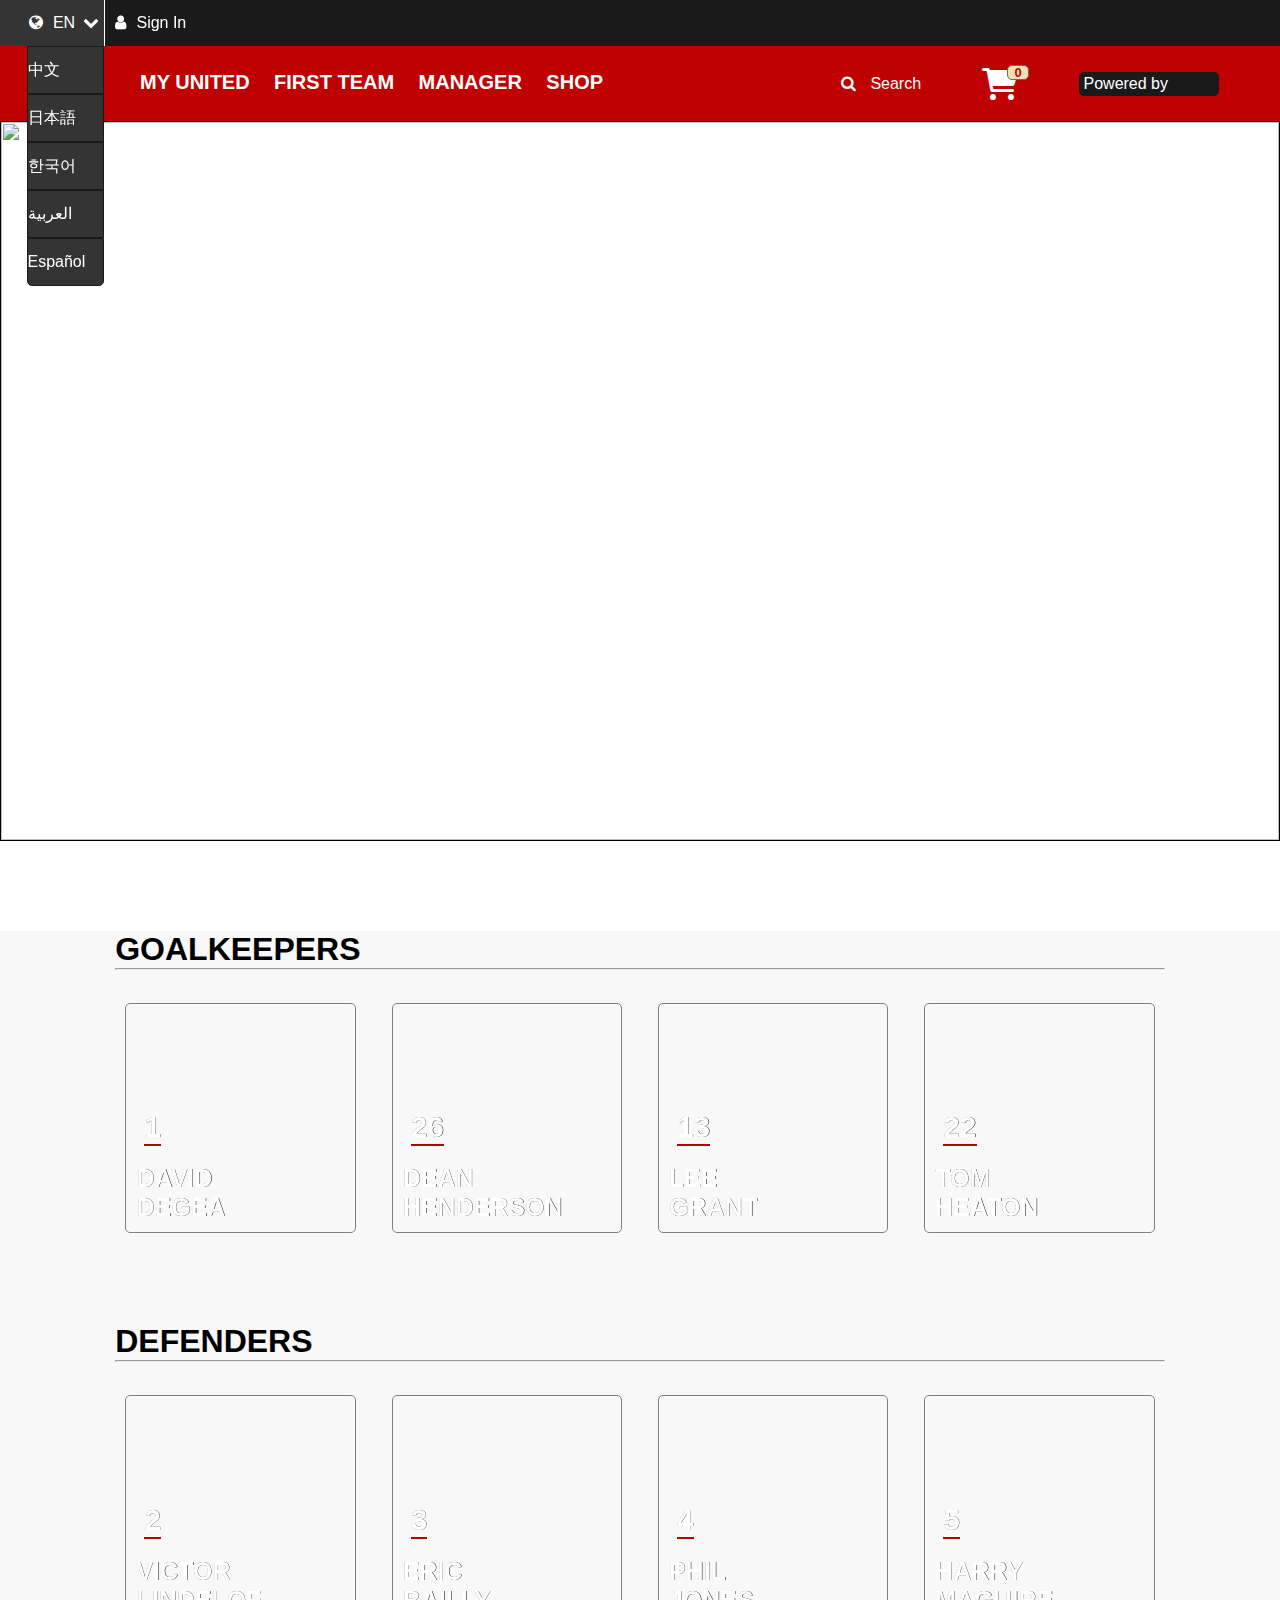
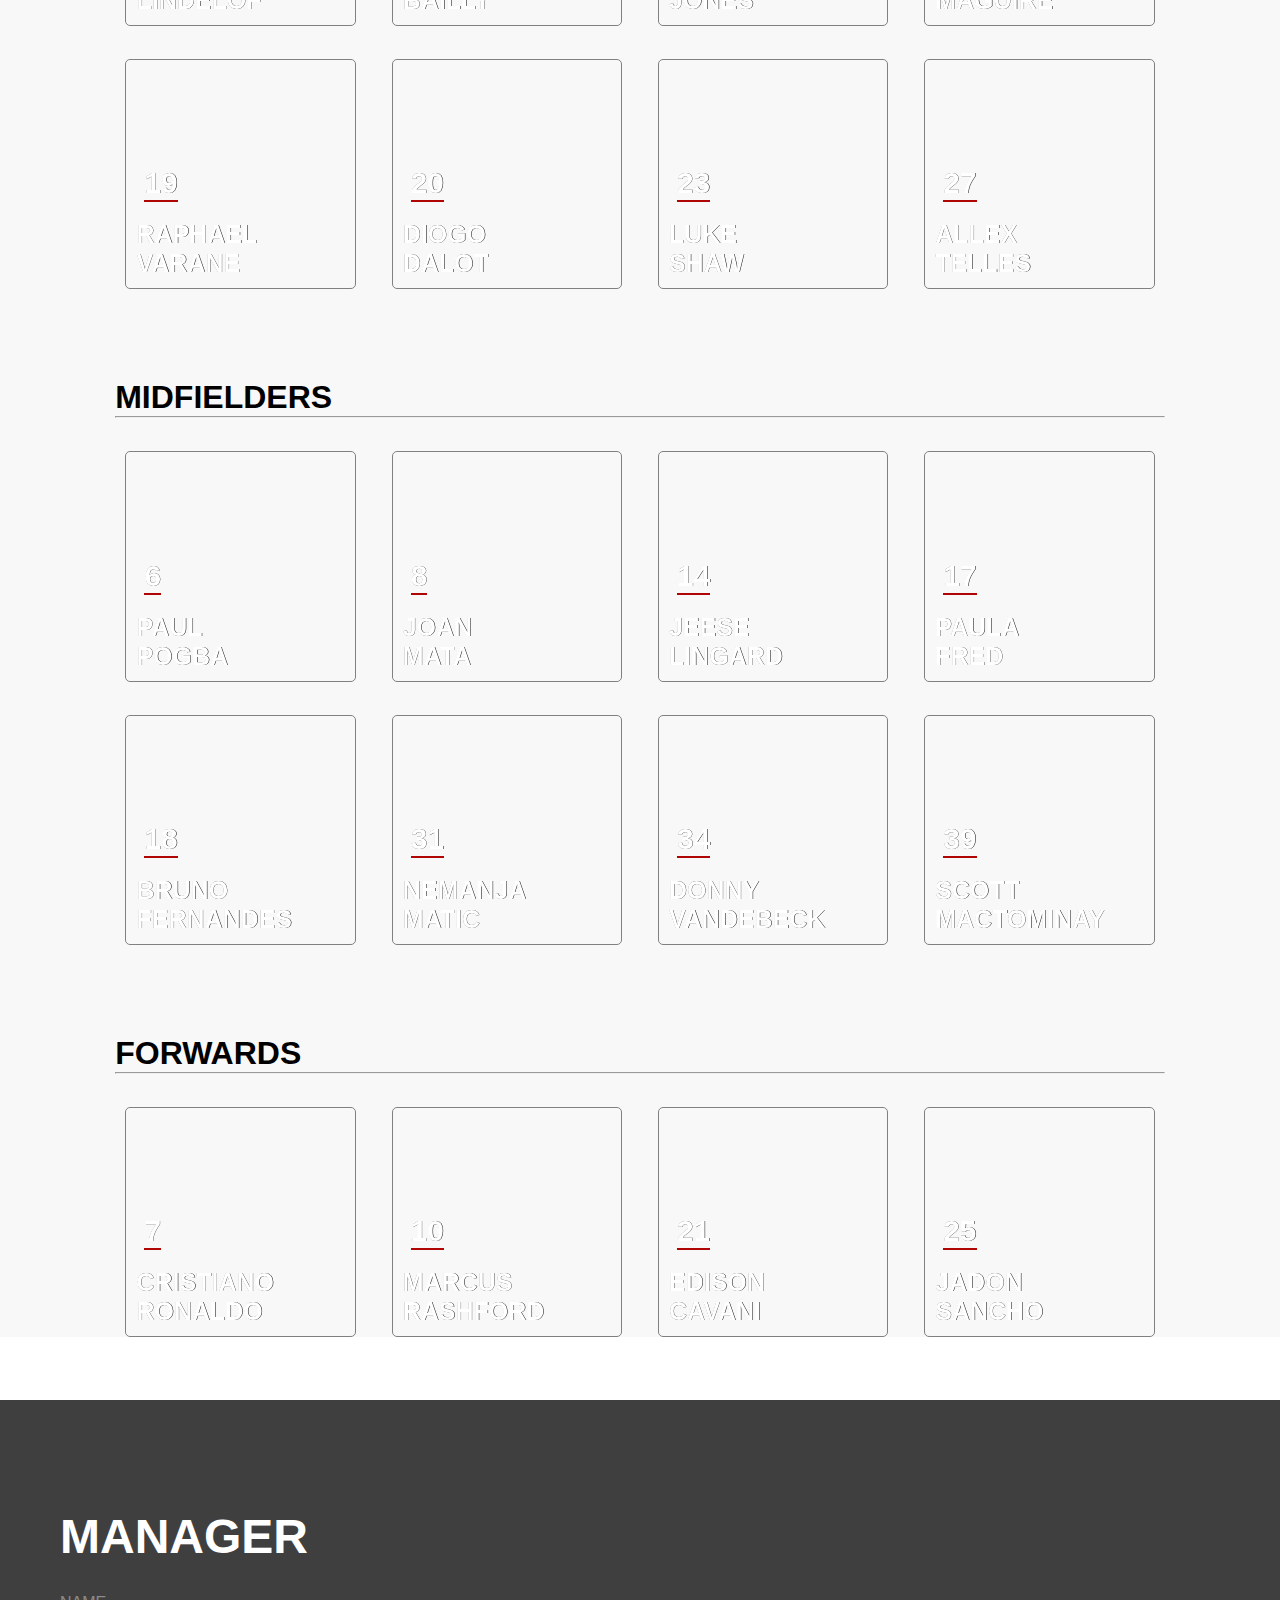
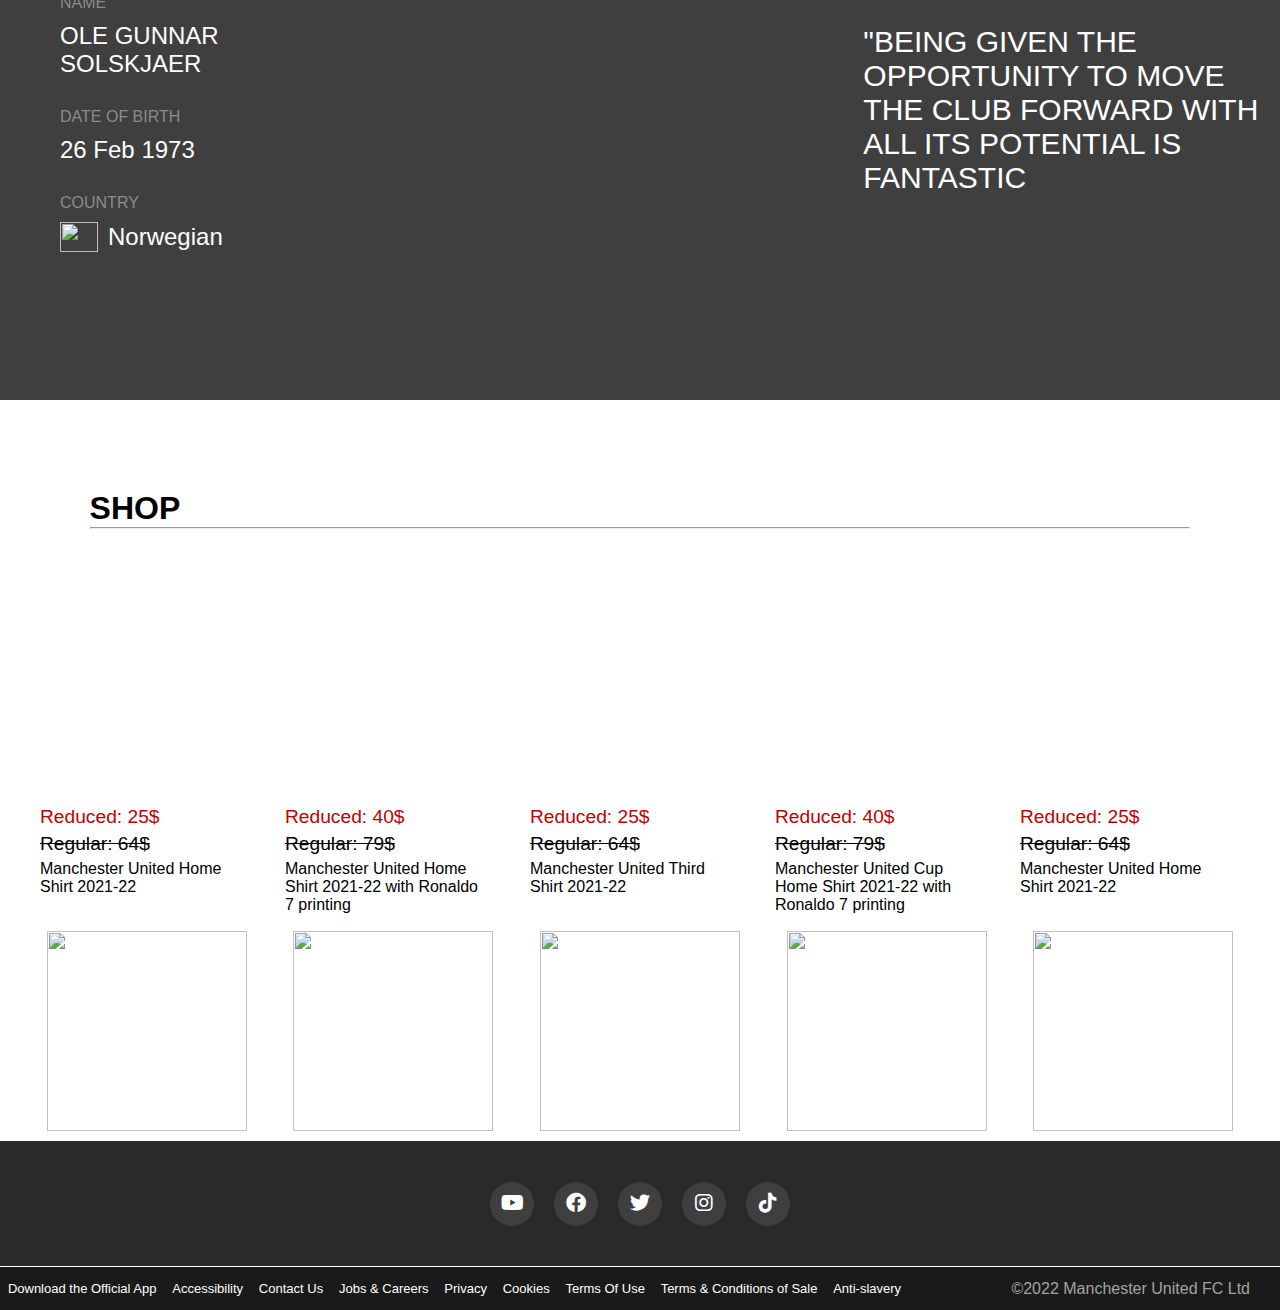
==== commit 53d77e4b: "last update" ====
--- a/index.html
+++ b/index.html
@@ -143,9 +143,9 @@
           <div class="top-search__list top-search__list--logo"></div>
           <ul class="top-search__list">
             <li class="top-search__items"><a href="">MY UNITED</a></li>
-            <li class="top-search__items"><a href="">FIRST TEAM</a></li>
-            <li class="top-search__items"><a href="">MANAGER</a></li>
-            <li class="top-search__items"><a href="">SHOP</a></li>
+            <li class="top-search__items"><a href="#first-team">FIRST TEAM</a></li>
+            <li class="top-search__items"><a href="#manager">MANAGER</a></li>
+            <li class="top-search__items"><a href="#shop">SHOP</a></li>
           </ul>
         </div>
         <div class="top-search-right">
@@ -186,7 +186,7 @@
       <img class="slide__img"
         src="//assets.manutd.com/AssetPicker/images/0/0/10/168/698393/JP_541528114708571_xlarge.jpg" alt="">
     </div>
-    <div class="first-team">
+    <div class="first-team" id="first-team">
       <div class="goolkeeper__title">
         <h1>GOALKEEPERS</h1>
         <hr>
@@ -209,7 +209,7 @@
       </div>
       <div class="forwards"></div>
     </div>
-    <div class="manager">
+    <div class="manager" id="manager">
       <div class="manager-left">
         <div class="manager__title">
           <h1>MANAGER</h1>
@@ -228,7 +228,7 @@
         FANTASTIC</div>
 
     </div>
-    <div class="shop-title">
+    <div class="shop-title" id="shop">
       <h1>SHOP</h1>
       <hr>
     </div>
--- a/assets/css/main.css
+++ b/assets/css/main.css
@@ -384,9 +384,9 @@
     width: 100%;
     height: 80vh;
     border: 1px solid black;
-    margin-top:  -100vh;
-    /* background-image: url(https://wallpapercave.com/wp/wp3293644.jpg);
-    background-size:100% 80vh; */
+    margin-top: 0;
+    background-image: url(https://wallpapercave.com/wp/wp3293644.jpg);
+    background-size:100% 80vh;
 }
 .slide__img 
 {
@@ -1033,7 +1033,7 @@
   {
       position: absolute;
     color: white;
-    top: 15%;
+    top: 20%;
     right: 15%;
     width: 35px;
     height: 35px;
@@ -1076,7 +1076,7 @@
 {
     color: rgb(191, 1, 1);
     font-size: xx-small;
-    margin-top: -1%;
+   z-index: 15;
 }
 .signupmodal-content>label 
 {   
@@ -1123,14 +1123,14 @@
 }
 .singup-bnt
 {
-    width: 13%;
-    height: 5%;
+    width: 18%;
+    height: 7%;
     border-radius: 10px;
     background-color: #c70101;
     color: white;
     font-size: 15px;
     margin: 0 auto;
-    margin-top: 2%;
+    margin-top: 3%;
 }
 .singup-bnt:hover
 {   
@@ -1174,7 +1174,7 @@
   {
       position: absolute;
     color: white;
-    top: 15%;
+    top: 20%;
     right: 15%;
     width: 35px;
     height: 35px;
@@ -1264,8 +1264,8 @@
 }
 .loginmodal-bnt 
 {
-    width: 13%;
-    height: 5%;
+    width: 15%;
+    height: 7%;
     border-radius: 10px;
     background-color: #c70101;
     color: white;
